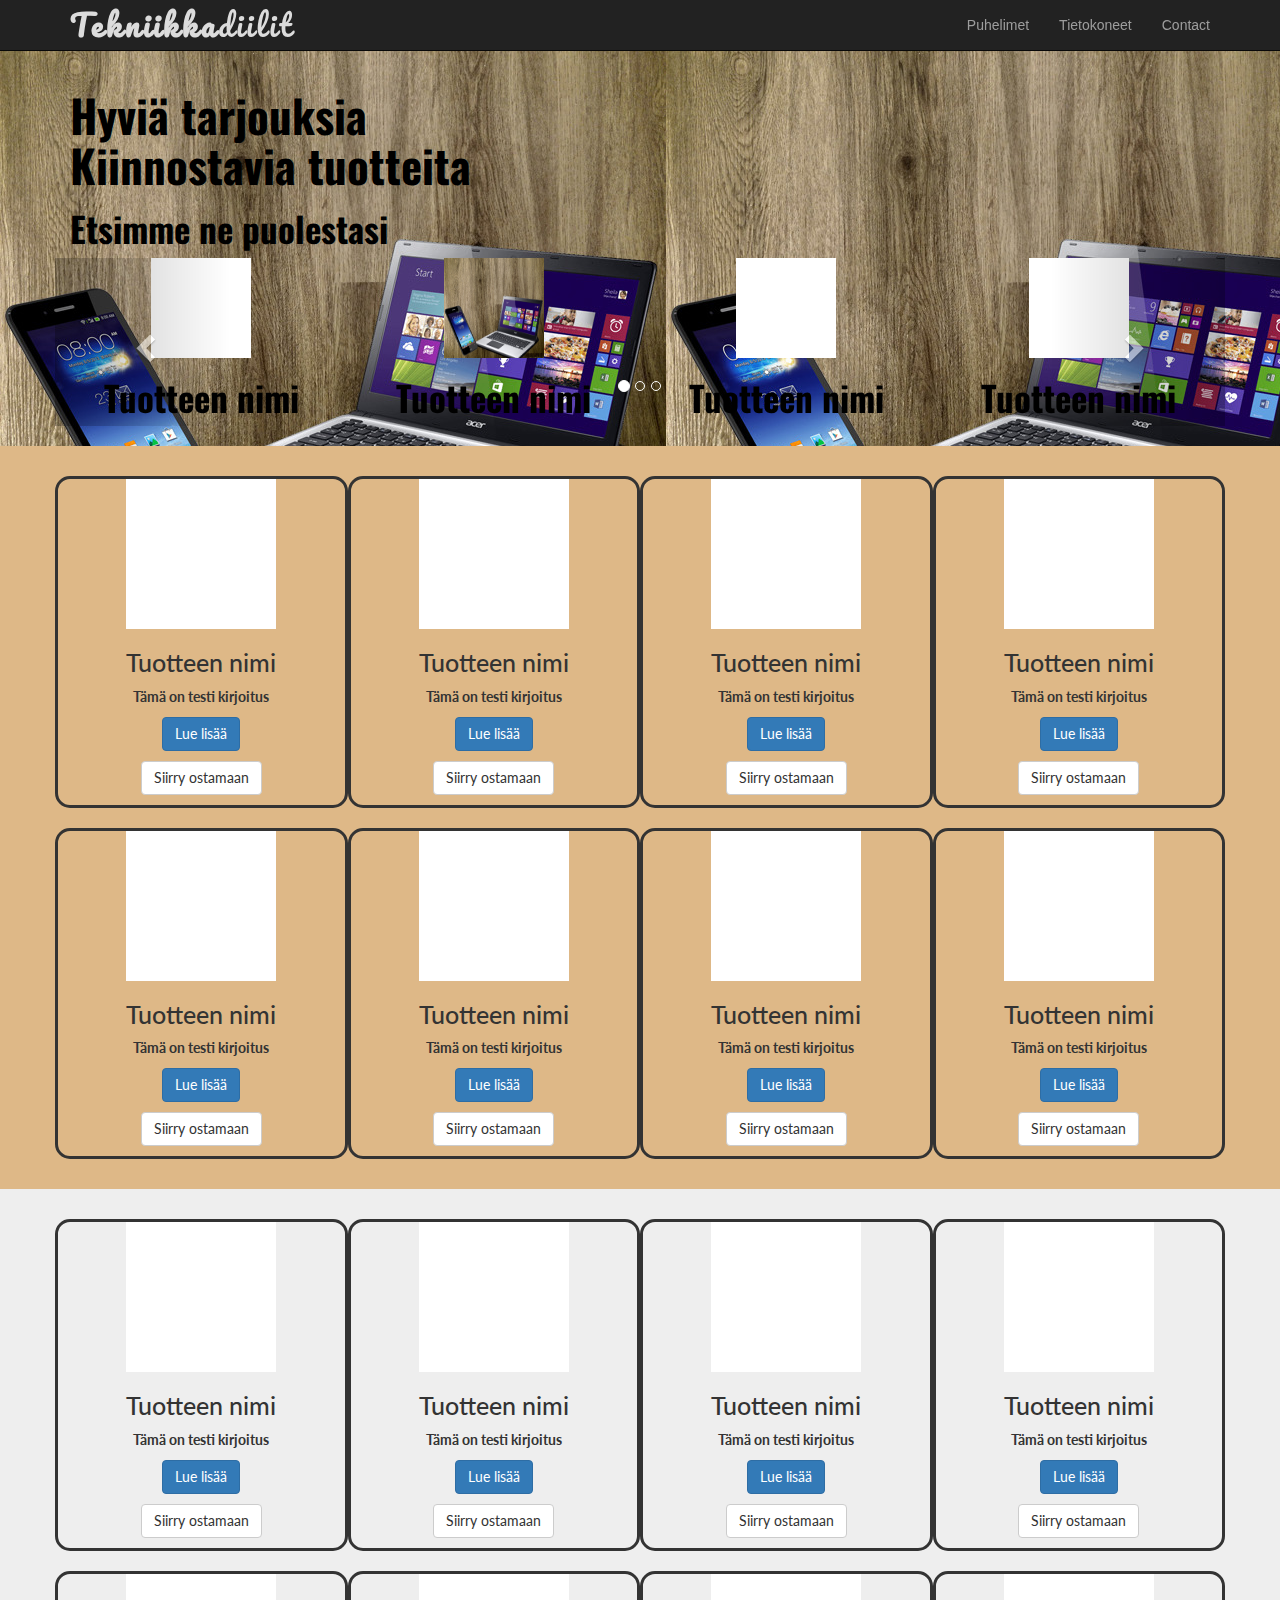
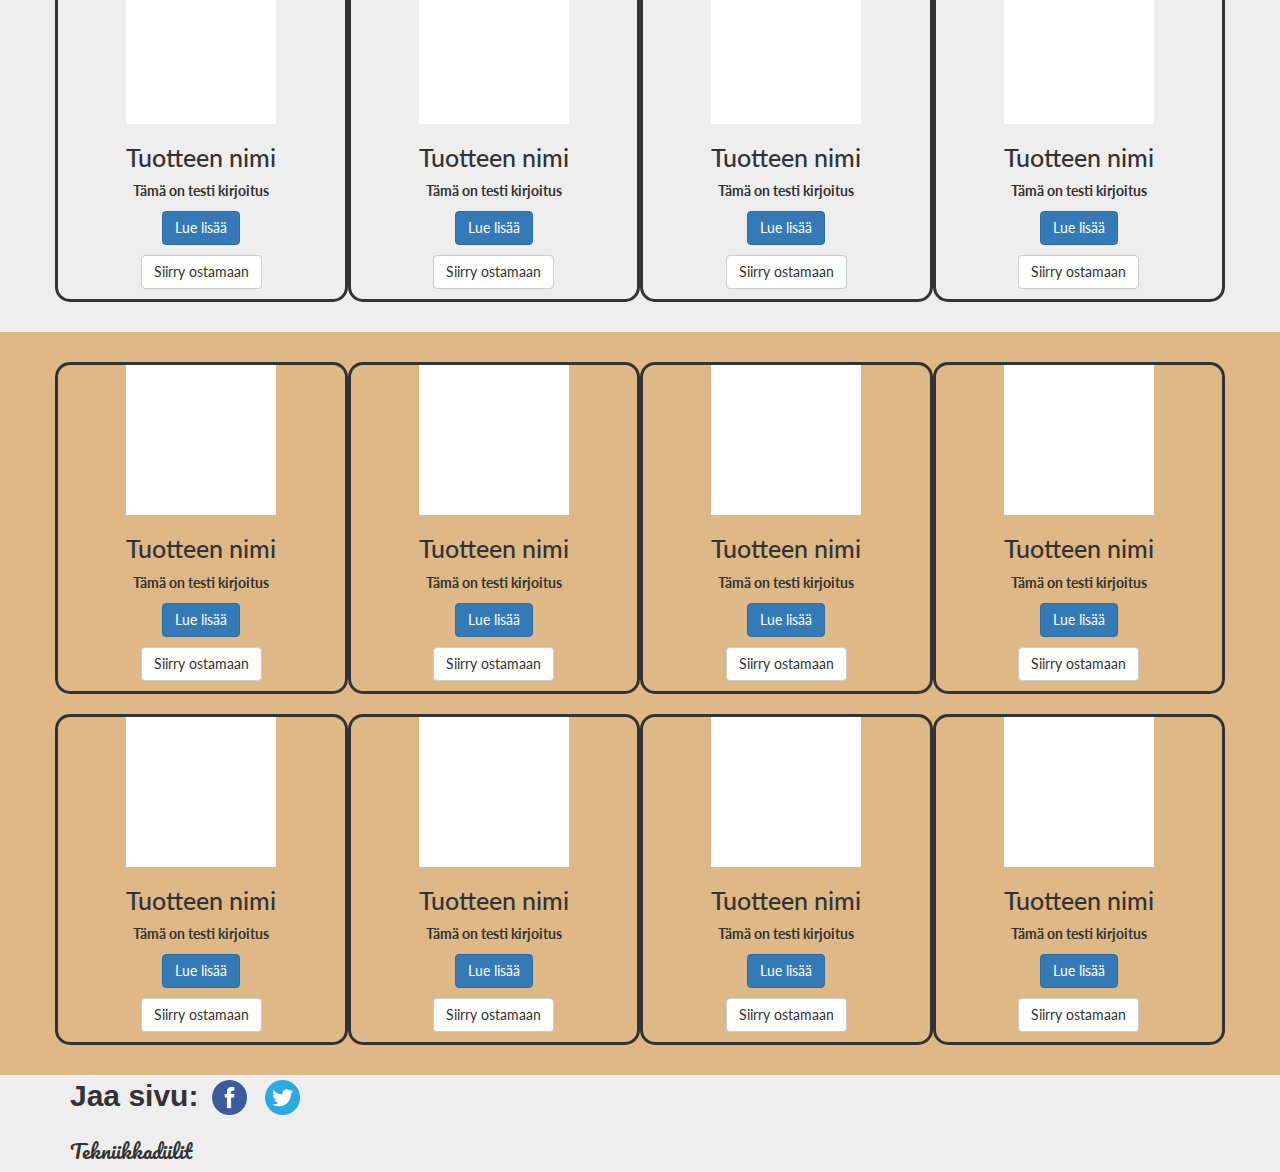
==== index.html @ 75049543 "Puhelimen näytölle sopivaksi" ====
<!DOCTYPE html>
<html lang="en">
  <head>
    <meta charset="utf-8">
    <meta http-equiv="X-UA-Compatible" content="IE=edge">
    <meta name="viewport" content="width=device-width, initial-scale=1">
    <!-- The above 3 meta tags *must* come first in the head; any other head content must come *after* these tags -->
    <meta name="description" content="Parhaimmat elektroniikkatarjoukset, kiinnostavia tuotteita.">
    <link rel="icon" href="../../favicon.ico">

    <title>Tekniikkadiilit.fi | Hyviä tarjouksia</title>

    <meta property="og:url"                content="https://yli-korhonen.github.io/" />
    <meta property="og:type"               content="website" />
    <meta property="og:title"              content="Tekniikkadiilit" />
    <meta property="og:description"        content="Kiinnostavia tekniikkatarjouksia" />
    <meta property="og:image"              content="https://yli-korhonen.github.io/images/taustakuva2.jpg" />

    <!-- Bootstrap core CSS -->
    <link href="css/bootstrap.min.css" rel="stylesheet">

    <!-- IE10 viewport hack for Surface/desktop Windows 8 bug -->
    <link href="../../assets/css/ie10-viewport-bug-workaround.css" rel="stylesheet">

    <!-- Custom styles for this template -->
    <link href="css/tech.css" rel="stylesheet">

    <!-- Overpass Mono, Pacifico, Lato ja Oswald fontti Google fontista -->
    <link href="https://fonts.googleapis.com/css?family=Overpass+Mono" rel="stylesheet"> 
    <link href="https://fonts.googleapis.com/css?family=Pacifico" rel="stylesheet">
    <link href="https://fonts.googleapis.com/css?family=Lato:100,100i,300,300i,400,400i,700,700i,900,900i" rel="stylesheet">
    <link href="https://fonts.googleapis.com/css?family=Oswald:400,700" rel="stylesheet">


    <!-- Just for debugging purposes. Don't actually copy these 2 lines! -->
    <!--[if lt IE 9]><script src="../../assets/js/ie8-responsive-file-warning.js"></script><![endif]-->
    <script src="../../assets/js/ie-emulation-modes-warning.js"></script>

    <!-- HTML5 shim and Respond.js for IE8 support of HTML5 elements and media queries -->
    <!--[if lt IE 9]>
      <script src="https://oss.maxcdn.com/html5shiv/3.7.3/html5shiv.min.js"></script>
      <script src="https://oss.maxcdn.com/respond/1.4.2/respond.min.js"></script>
    <![endif]-->
  </head>

  <body>

   <!-- Fixed navbar -->
    <nav class="navbar navbar-inverse navbar-fixed-top">
      <div class="container">
        <div class="navbar-header">
          <button type="button" class="navbar-toggle collapsed" data-toggle="collapse" data-target="#navbar" aria-expanded="false" aria-controls="navbar">
            <span class="sr-only">Toggle navigation</span>
            <span class="icon-bar"></span>
            <span class="icon-bar"></span>
            <span class="icon-bar"></span>
          </button>
          <a class="navbar-brand" href="#"><strong>Tekniikka</strong>diilit</a>
        </div>
        <div id="navbar" class="navbar-collapse collapse">
          <ul class="nav navbar-nav navbar-right">
            <li><a href="puhelimet.html">Puhelimet</a></li>
            <li><a href="">Tietokoneet</a></li>
            <li><a href="">Contact</a></li>
          </ul>
        </div><!--/.nav-collapse -->
      </div>
    </nav>

    <!-- Main jumbotron for a primary marketing message or call to action -->
    <div class="jumbotron">
      <div class="container">
        <h1>Hyviä tarjouksia<br>Kiinnostavia tuotteita<br></h1>
        <h2>Etsimme ne puolestasi</h2>
      </div>

      <div class="container carousel">
      <div id="carousel-example-generic" class="carousel slide" data-ride="carousel">
        <!-- Indicators -->
        <ol class="carousel-indicators">
          <li data-target="#carousel-example-generic" data-slide-to="0" class="active"></li>
          <li data-target="#carousel-example-generic" data-slide-to="1"></li>
          <li data-target="#carousel-example-generic" data-slide-to="2"></li>
        </ol>

        <!-- Wrapper for slides -->
        <div class="carousel-inner" role="listbox">
          <div class="item active">
            <div class="row">
              <div class="col-xs-6 col-sm-3 col-md-3">
                <a href="" target="blank"><img src="images/white.jpg"></a>
                <h2> Tuotteen nimi </h2>
              </div>
              <div class="col-xs-6 col-sm-3 col-md-3">
                <a href="" target="blank"><img src="images/taustakuva2.jpg"></a>
                <h2> Tuotteen nimi </h2>
              </div>
              <div class="col-xs-6 col-sm-3 col-md-3">
                <a href="" target="blank"><img src="images/white.jpg"></a> 
                <h2> Tuotteen nimi </h2>
              </div>
              <div class="col-xs-6 col-sm-3 col-md-3">
                <a href="" target="blank"><img src="images/white.jpg"></a>
                <h2> Tuotteen nimi </h2>
              </div>    
            </div>
          </div>
          <div class="item">
            <div class="row">
              <div class="col-xs-6 col-sm-3 col-md-3">
                <a href="" target="blank"><img src="images/white.jpg"></a>
                <h2> Tuotteen nimi </h2>
              </div>
              <div class="col-xs-6 col-sm-3 col-md-3">
                <a href="" target="blank"><img src="images/white.jpg"></a>
                <h2> Tuotteen nimi </h2>
              </div>
              <div class="col-xs-6 col-sm-3 col-md-3">
                <a href="" target="blank"><img src="images/taustakuva2.jpg"></a> 
                <h2> Tuotteen nimi </h2>
              </div>
              <div class="col-xs-6 col-sm-3 col-md-3">
                <a href="" target="blank"><img src="images/white.jpg"></a>
                <h2> Tuotteen nimi </h2>
              </div>    
            </div>
          </div>
        </div>
      </div>

        <!-- Controls -->
        <a class="left carousel-control" href="#carousel-example-generic" role="button" data-slide="prev">
          <span class="glyphicon glyphicon-chevron-left" aria-hidden="true"></span>
          <span class="sr-only">Edellinen</span>
        </a>
        <a class="right carousel-control" href="#carousel-example-generic" role="button" data-slide="next">
          <span class="glyphicon glyphicon-chevron-right" aria-hidden="true"></span>
          <span class="sr-only">Seuraava</span>
        </a>
    </div>
  </div>

    <div id="ensimmäinen">
      <div class="container ensimmäinen">
        <div class="row">
          <div class="col-xs-6 col-sm-3 col-md-3">
            <img src="images/white.jpg" alt="tuotekuva">
              <h1>Tuotteen nimi</h1>
              <p>Tämä on testi kirjoitus</p>
              <p><a class="btn btn-primary" role="button" data-toggle="modal" data-target="#modal-1">Lue lisää</a></p>
              <!-- Modal -->
              <div class="modal fade bs-modal-sm" id="modal-1" tabindex="-1" role="dialog" aria-labelledby="myModalLabel">
                <div class="modal-dialog modal-sm" role="document">
                  <div class="modal-content">
                    <div class="modal-header">
                      <button type="button" class="close" data-dismiss="modal" aria-label="Close"><span aria-hidden="true">&times;</span></button>
                      <h4 class="modal-title">Tiedot</h4>
                    </div>
                    <div class="modal-body">
                      Tämä on testikirjoitus, jossa voisi esiintyä tarkempia tuotetietoja ja arvostelu tuotteesta.
                    </div>
                    <div class="modal-footer"></div>
                  </div>
                </div>
              </div>
              <p><a href="https://www.google.fi" target="blank" class="btn btn-default" role="button">Siirry ostamaan</a></p>
          </div>
          <div class="col-xs-6 col-sm-3 col-md-3">
            <img src="images/white.jpg" alt="testikuva">
              <h1>Tuotteen nimi</h1>
              <p>Tämä on testi kirjoitus</p>
              <p><a class="btn btn-primary" role="button" data-toggle="modal" data-target="#modal-2">Lue lisää</a></p>
              <!-- Modal -->
              <div class="modal fade bs-modal-sm" id="modal-2" tabindex="-1" role="dialog" aria-labelledby="myModalLabel">
                <div class="modal-dialog modal-sm" role="document">
                  <div class="modal-content">
                    <div class="modal-header">
                      <button type="button" class="close" data-dismiss="modal" aria-label="Close"><span aria-hidden="true">&times;</span></button>
                      <h4 class="modal-title">Tiedot</h4>
                    </div>
                    <div class="modal-body">
                      Tämä on testikirjoitus, jossa voisi esiintyä tarkempia tuotetietoja ja arvostelu tuotteesta. Onko tässä nyt eri teksti?
                    </div>
                    <div class="modal-footer"></div>
                  </div>
                </div>
              </div>
              <p><a href="#" class="btn btn-default" role="button">Siirry ostamaan</a></p>
          </div>
          <div class="col-xs-6 col-sm-3 col-md-3">
            <img src="images/white.jpg" alt="testikuva">
              <h1>Tuotteen nimi</h1>
              <p>Tämä on testi kirjoitus</p>
              <p><a class="btn btn-primary" role="button" data-toggle="modal" data-target="#modal-3">Lue lisää</a></p>
              <!-- Modal -->
              <div class="modal fade bs-modal-sm" id="modal-3" tabindex="-1" role="dialog" aria-labelledby="myModalLabel">
                <div class="modal-dialog modal-sm" role="document">
                  <div class="modal-content">
                    <div class="modal-header">
                      <button type="button" class="close" data-dismiss="modal" aria-label="Close"><span aria-hidden="true">&times;</span></button>
                      <h4 class="modal-title">Tiedot</h4>
                    </div>
                    <div class="modal-body">
                      Tämä on testikirjoitus, jossa voisi esiintyä tarkempia tuotetietoja ja arvostelu tuotteesta
                    </div>
                    <div class="modal-footer"></div>
                  </div>
                </div>
              </div>
              <p><a href="#" class="btn btn-default" role="button">Siirry ostamaan</a></p>
          </div>
          <div class="col-xs-6 col-sm-3 col-md-3">
            <img src="images/white.jpg" alt="testikuva">
              <h1>Tuotteen nimi</h1>
              <p>Tämä on testi kirjoitus</p>
              <p><a class="btn btn-primary" role="button" data-toggle="modal" data-target="#modal-4">Lue lisää</a></p>
              <!-- Modal -->
              <div class="modal fade bs-modal-sm" id="modal-4" tabindex="-1" role="dialog" aria-labelledby="myModalLabel">
                <div class="modal-dialog modal-sm" role="document">
                  <div class="modal-content">
                    <div class="modal-header">
                      <button type="button" class="close" data-dismiss="modal" aria-label="Close"><span aria-hidden="true">&times;</span></button>
                      <h4 class="modal-title">Tiedot</h4>
                    </div>
                    <div class="modal-body">
                      Ensimmäisen rivin viimeinen modal.
                    </div>
                    <div class="modal-footer"></div>
                  </div>
                </div>
              </div>
              <p><a href="#" class="btn btn-default" role="button">Siirry ostamaan</a></p>
          </div>
        </div>

        <br>

        <div class="row">
          <div class="col-xs-6 col-sm-3 col-md-3">
            <img src="images/white.jpg" alt="testikuva">
              <h1>Tuotteen nimi</h1>
              <p>Tämä on testi kirjoitus</p>
              <p><a class="btn btn-primary" role="button" data-toggle="modal" data-target="#modal-5">Lue lisää</a></p>
              <!-- Modal -->
              <div class="modal fade bs-modal-sm" id="modal-5" tabindex="-1" role="dialog" aria-labelledby="myModalLabel">
                <div class="modal-dialog modal-sm" role="document">
                  <div class="modal-content">
                    <div class="modal-header">
                      <button type="button" class="close" data-dismiss="modal" aria-label="Close"><span aria-hidden="true">&times;</span></button>
                      <h4 class="modal-title">Tiedot</h4>
                    </div>
                    <div class="modal-body">
                      Tämä on testikirjoitus, jossa voisi esiintyä tarkempia tuotetietoja ja arvostelu tuotteesta
                    </div>
                    <div class="modal-footer"></div>
                  </div>
                </div>
              </div>
              <p><a href="#" class="btn btn-default" role="button">Siirry ostamaan</a></p>
          </div>
          <div class="col-xs-6 col-sm-3 col-md-3">
            <img src="images/white.jpg" alt="testikuva">
              <h1>Tuotteen nimi</h1>
              <p>Tämä on testi kirjoitus</p>
              <p><a class="btn btn-primary" role="button" data-toggle="modal" data-target="#modal-6">Lue lisää</a></p>
              <!-- Modal -->
              <div class="modal fade bs-modal-sm" id="modal-6" tabindex="-1" role="dialog" aria-labelledby="myModalLabel">
                <div class="modal-dialog modal-sm" role="document">
                  <div class="modal-content">
                    <div class="modal-header">
                      <button type="button" class="close" data-dismiss="modal" aria-label="Close"><span aria-hidden="true">&times;</span></button>
                      <h4 class="modal-title">Tiedot</h4>
                    </div>
                    <div class="modal-body">
                      Tämä on testikirjoitus, jossa voisi esiintyä tarkempia tuotetietoja ja arvostelu tuotteesta
                    </div>
                    <div class="modal-footer"></div>
                  </div>
                </div>
              </div>
              <p><a href="#" class="btn btn-default" role="button">Siirry ostamaan</a></p>
          </div>
          <div class="col-xs-6 col-sm-3 col-md-3">
            <img src="images/white.jpg" alt="testikuva">
              <h1>Tuotteen nimi</h1>
              <p>Tämä on testi kirjoitus</p>
              <p><a class="btn btn-primary" role="button" data-toggle="modal" data-target="#modal-7">Lue lisää</a></p>
              <!-- Modal -->
              <div class="modal fade bs-modal-sm" id="modal-7" tabindex="-1" role="dialog" aria-labelledby="myModalLabel">
                <div class="modal-dialog modal-sm" role="document">
                  <div class="modal-content">
                    <div class="modal-header">
                      <button type="button" class="close" data-dismiss="modal" aria-label="Close"><span aria-hidden="true">&times;</span></button>
                      <h4 class="modal-title">Tiedot</h4>
                    </div>
                    <div class="modal-body">
                      Tämä on testikirjoitus, jossa voisi esiintyä tarkempia tuotetietoja ja arvostelu tuotteesta
                    </div>
                    <div class="modal-footer"></div>
                  </div>
                </div>
              </div>
              <p><a href="#" class="btn btn-default" role="button">Siirry ostamaan</a></p>
          </div>
          <div class="col-xs-6 col-sm-3 col-md-3">
            <img src="images/white.jpg" alt="testikuva">
              <h1>Tuotteen nimi</h1>
              <p>Tämä on testi kirjoitus</p>
              <p><a class="btn btn-primary" role="button" data-toggle="modal" data-target="#modal-8">Lue lisää</a></p>
              <!-- Modal -->
              <div class="modal fade bs-modal-sm" id="modal-8" tabindex="-1" role="dialog" aria-labelledby="myModalLabel">
                <div class="modal-dialog modal-sm" role="document">
                  <div class="modal-content">
                    <div class="modal-header">
                      <button type="button" class="close" data-dismiss="modal" aria-label="Close"><span aria-hidden="true">&times;</span></button>
                      <h4 class="modal-title">Tiedot</h4>
                    </div>
                    <div class="modal-body">
                      Toisen rivin viimeinen modal.
                    </div>
                    <div class="modal-footer"></div>
                  </div>
                </div>
              </div>
              <p><a href="#" class="btn btn-default" role="button">Siirry ostamaan</a></p>
          </div>
        </div>
      </div>
    </div>

    <div id="toinen">
      <div class="container toinen">
        <div class="row">
          <div class="col-xs-6 col-sm-3 col-md-3">
            <img src="images/white.jpg" alt="testikuva">
              <h1>Tuotteen nimi</h1>
              <p>Tämä on testi kirjoitus</p>
              <p><a class="btn btn-primary" role="button" data-toggle="modal" data-target="#modal-9">Lue lisää</a></p>
              <!-- Modal -->
              <div class="modal fade bs-modal-sm" id="modal-9" tabindex="-1" role="dialog" aria-labelledby="myModalLabel">
                <div class="modal-dialog modal-sm" role="document">
                  <div class="modal-content">
                    <div class="modal-header">
                      <button type="button" class="close" data-dismiss="modal" aria-label="Close"><span aria-hidden="true">&times;</span></button>
                      <h4 class="modal-title">Tiedot</h4>
                    </div>
                    <div class="modal-body">
                      Toisen rivin viimeinen modal.
                    </div>
                    <div class="modal-footer"></div>
                  </div>
                </div>
              </div>
              <p><a href="#" class="btn btn-default" role="button">Siirry ostamaan</a></p>
          </div>
          <div class="col-xs-6 col-sm-3 col-md-3">
            <img src="images/white.jpg" alt="testikuva">
              <h1>Tuotteen nimi</h1>
              <p>Tämä on testi kirjoitus</p>
              <p><a class="btn btn-primary" role="button" data-toggle="modal" data-target="#modal-10">Lue lisää</a></p>
              <!-- Modal -->
              <div class="modal fade bs-modal-sm" id="modal-10" tabindex="-1" role="dialog" aria-labelledby="myModalLabel">
                <div class="modal-dialog modal-sm" role="document">
                  <div class="modal-content">
                    <div class="modal-header">
                      <button type="button" class="close" data-dismiss="modal" aria-label="Close"><span aria-hidden="true">&times;</span></button>
                      <h4 class="modal-title">Tiedot</h4>
                    </div>
                    <div class="modal-body">
                      Toisen rivin viimeinen modal.
                    </div>
                    <div class="modal-footer"></div>
                  </div>
                </div>
              </div>
              <p><a href="#" class="btn btn-default" role="button">Siirry ostamaan</a></p>
          </div>
          <div class="col-xs-6 col-sm-3 col-md-3">
            <img src="images/white.jpg" alt="testikuva">
              <h1>Tuotteen nimi</h1>
              <p>Tämä on testi kirjoitus</p>
              <p><a class="btn btn-primary" role="button" data-toggle="modal" data-target="#modal-11">Lue lisää</a></p>
              <!-- Modal -->
              <div class="modal fade bs-modal-sm" id="modal-11" tabindex="-1" role="dialog" aria-labelledby="myModalLabel">
                <div class="modal-dialog modal-sm" role="document">
                  <div class="modal-content">
                    <div class="modal-header">
                      <button type="button" class="close" data-dismiss="modal" aria-label="Close"><span aria-hidden="true">&times;</span></button>
                      <h4 class="modal-title">Tiedot</h4>
                    </div>
                    <div class="modal-body">
                      Toisen rivin viimeinen modal.
                    </div>
                    <div class="modal-footer"></div>
                  </div>
                </div>
              </div>
              <p><a href="#" class="btn btn-default" role="button">Siirry ostamaan</a></p>
          </div>
          <div class="col-xs-6 col-sm-3 col-md-3">
            <img src="images/white.jpg" alt="testikuva">
              <h1>Tuotteen nimi</h1>
              <p>Tämä on testi kirjoitus</p>
              <p><a class="btn btn-primary" role="button" data-toggle="modal" data-target="#modal-12">Lue lisää</a></p>
              <!-- Modal -->
              <div class="modal fade bs-modal-sm" id="modal-12" tabindex="-1" role="dialog" aria-labelledby="myModalLabel">
                <div class="modal-dialog modal-sm" role="document">
                  <div class="modal-content">
                    <div class="modal-header">
                      <button type="button" class="close" data-dismiss="modal" aria-label="Close"><span aria-hidden="true">&times;</span></button>
                      <h4 class="modal-title">Tiedot</h4>
                    </div>
                    <div class="modal-body">
                      Toisen rivin viimeinen modal.
                    </div>
                    <div class="modal-footer"></div>
                  </div>
                </div>
              </div>
              <p><a href="#" class="btn btn-default" role="button">Siirry ostamaan</a></p>
          </div>
        </div>

        <br>

        <div class="row">
          <div class="col-xs-6 col-sm-3 col-md-3">
            <img src="images/white.jpg" alt="testikuva">
              <h1>Tuotteen nimi</h1>
              <p>Tämä on testi kirjoitus</p>
              <p><a class="btn btn-primary" role="button" data-toggle="modal" data-target="#modal-13">Lue lisää</a></p>
              <!-- Modal -->
              <div class="modal fade bs-modal-sm" id="modal-13" tabindex="-1" role="dialog" aria-labelledby="myModalLabel">
                <div class="modal-dialog modal-sm" role="document">
                  <div class="modal-content">
                    <div class="modal-header">
                      <button type="button" class="close" data-dismiss="modal" aria-label="Close"><span aria-hidden="true">&times;</span></button>
                      <h4 class="modal-title">Tiedot</h4>
                    </div>
                    <div class="modal-body">
                      Toisen rivin viimeinen modal.
                    </div>
                    <div class="modal-footer"></div>
                  </div>
                </div>
              </div>
              <p><a href="#" class="btn btn-default" role="button">Siirry ostamaan</a></p>
          </div>
          <div class="col-xs-6 col-sm-3 col-md-3">
            <img src="images/white.jpg" alt="testikuva">
              <h1>Tuotteen nimi</h1>
              <p>Tämä on testi kirjoitus</p>
              <p><a class="btn btn-primary" role="button" data-toggle="modal" data-target="#modal-14">Lue lisää</a></p>
              <!-- Modal -->
              <div class="modal fade bs-modal-sm" id="modal-14" tabindex="-1" role="dialog" aria-labelledby="myModalLabel">
                <div class="modal-dialog modal-sm" role="document">
                  <div class="modal-content">
                    <div class="modal-header">
                      <button type="button" class="close" data-dismiss="modal" aria-label="Close"><span aria-hidden="true">&times;</span></button>
                      <h4 class="modal-title">Tiedot</h4>
                    </div>
                    <div class="modal-body">
                      Toisen rivin viimeinen modal.
                    </div>
                    <div class="modal-footer"></div>
                  </div>
                </div>
              </div>
              <p><a href="#" class="btn btn-default" role="button">Siirry ostamaan</a></p>
          </div>
          <div class="col-xs-6 col-sm-3 col-md-3">
            <img src="images/white.jpg" alt="testikuva">
              <h1>Tuotteen nimi</h1>
              <p>Tämä on testi kirjoitus</p>
              <p><a class="btn btn-primary" role="button" data-toggle="modal" data-target="#modal-15">Lue lisää</a></p>
              <!-- Modal -->
              <div class="modal fade bs-modal-sm" id="modal-15" tabindex="-1" role="dialog" aria-labelledby="myModalLabel">
                <div class="modal-dialog modal-sm" role="document">
                  <div class="modal-content">
                    <div class="modal-header">
                      <button type="button" class="close" data-dismiss="modal" aria-label="Close"><span aria-hidden="true">&times;</span></button>
                      <h4 class="modal-title">Tiedot</h4>
                    </div>
                    <div class="modal-body">
                      Toisen rivin viimeinen modal.
                    </div>
                    <div class="modal-footer"></div>
                  </div>
                </div>
              </div>
              <p><a href="#" class="btn btn-default" role="button">Siirry ostamaan</a></p>
          </div>
          <div class="col-xs-6 col-sm-3 col-md-3">
            <img src="images/white.jpg" alt="testikuva">
              <h1>Tuotteen nimi</h1>
              <p>Tämä on testi kirjoitus</p>
              <p><a class="btn btn-primary" role="button" data-toggle="modal" data-target="#modal-16">Lue lisää</a></p>
              <!-- Modal -->
              <div class="modal fade bs-modal-sm" id="modal-16" tabindex="-1" role="dialog" aria-labelledby="myModalLabel">
                <div class="modal-dialog modal-sm" role="document">
                  <div class="modal-content">
                    <div class="modal-header">
                      <button type="button" class="close" data-dismiss="modal" aria-label="Close"><span aria-hidden="true">&times;</span></button>
                      <h4 class="modal-title">Tiedot</h4>
                    </div>
                    <div class="modal-body">
                      Toisen rivin viimeinen modal.
                    </div>
                    <div class="modal-footer"></div>
                  </div>
                </div>
              </div>
              <p><a href="#" class="btn btn-default" role="button">Siirry ostamaan</a></p>
          </div>
        </div>
      </div>
    </div>

    <div id="kolmas">
      <div class="container kolmas">
        <div class="row">
          <div class="col-xs-6 col-sm-3 col-md-3">
            <img src="images/white.jpg" alt="testikuva">
              <h1>Tuotteen nimi</h1>
              <p>Tämä on testi kirjoitus</p>
              <p><a class="btn btn-primary" role="button" data-toggle="modal" data-target="#modal-17">Lue lisää</a></p>
              <!-- Modal -->
              <div class="modal fade bs-modal-sm" id="modal-17" tabindex="-1" role="dialog" aria-labelledby="myModalLabel">
                <div class="modal-dialog modal-sm" role="document">
                  <div class="modal-content">
                    <div class="modal-header">
                      <button type="button" class="close" data-dismiss="modal" aria-label="Close"><span aria-hidden="true">&times;</span></button>
                      <h4 class="modal-title">Tiedot</h4>
                    </div>
                    <div class="modal-body">
                      Toisen rivin viimeinen modal.
                    </div>
                    <div class="modal-footer"></div>
                  </div>
                </div>
              </div>
              <p><a href="#" class="btn btn-default" role="button">Siirry ostamaan</a></p>
          </div>
          <div class="col-xs-6 col-sm-3 col-md-3">
            <img src="images/white.jpg" alt="testikuva">
              <h1>Tuotteen nimi</h1>
              <p>Tämä on testi kirjoitus</p>
              <p><a class="btn btn-primary" role="button" data-toggle="modal" data-target="#modal-18">Lue lisää</a></p>
              <!-- Modal -->
              <div class="modal fade bs-modal-sm" id="modal-18" tabindex="-1" role="dialog" aria-labelledby="myModalLabel">
                <div class="modal-dialog modal-sm" role="document">
                  <div class="modal-content">
                    <div class="modal-header">
                      <button type="button" class="close" data-dismiss="modal" aria-label="Close"><span aria-hidden="true">&times;</span></button>
                      <h4 class="modal-title">Tiedot</h4>
                    </div>
                    <div class="modal-body">
                      Toisen rivin viimeinen modal.
                    </div>
                    <div class="modal-footer"></div>
                  </div>
                </div>
              </div>
              <p><a href="#" class="btn btn-default" role="button">Siirry ostamaan</a></p>
          </div>
          <div class="col-xs-6 col-sm-3 col-md-3">
            <img src="images/white.jpg" alt="testikuva">
              <h1>Tuotteen nimi</h1>
              <p>Tämä on testi kirjoitus</p>
              <p><a class="btn btn-primary" role="button" data-toggle="modal" data-target="#modal-19">Lue lisää</a></p>
              <!-- Modal -->
              <div class="modal fade bs-modal-sm" id="modal-19" tabindex="-1" role="dialog" aria-labelledby="myModalLabel">
                <div class="modal-dialog modal-sm" role="document">
                  <div class="modal-content">
                    <div class="modal-header">
                      <button type="button" class="close" data-dismiss="modal" aria-label="Close"><span aria-hidden="true">&times;</span></button>
                      <h4 class="modal-title">Tiedot</h4>
                    </div>
                    <div class="modal-body">
                      Toisen rivin viimeinen modal.
                    </div>
                    <div class="modal-footer"></div>
                  </div>
                </div>
              </div>
              <p><a href="#" class="btn btn-default" role="button">Siirry ostamaan</a></p>
          </div>
          <div class="col-xs-6 col-sm-3 col-md-3">
            <img src="images/white.jpg" alt="testikuva">
              <h1>Tuotteen nimi</h1>
              <p>Tämä on testi kirjoitus</p>
              <p><a class="btn btn-primary" role="button" data-toggle="modal" data-target="#modal-20">Lue lisää</a></p>
              <!-- Modal -->
              <div class="modal fade bs-modal-sm" id="modal-20" tabindex="-1" role="dialog" aria-labelledby="myModalLabel">
                <div class="modal-dialog modal-sm" role="document">
                  <div class="modal-content">
                    <div class="modal-header">
                      <button type="button" class="close" data-dismiss="modal" aria-label="Close"><span aria-hidden="true">&times;</span></button>
                      <h4 class="modal-title">Tiedot</h4>
                    </div>
                    <div class="modal-body">
                      Toisen rivin viimeinen modal.
                    </div>
                    <div class="modal-footer"></div>
                  </div>
                </div>
              </div>
              <p><a href="#" class="btn btn-default" role="button">Siirry ostamaan</a></p>
          </div>
        </div>

        <br>

        <div class="row">
          <div class="col-xs-6 col-sm-3 col-md-3">
            <img src="images/white.jpg" alt="testikuva">
              <h1>Tuotteen nimi</h1>
              <p>Tämä on testi kirjoitus</p>
              <p><a class="btn btn-primary" role="button" data-toggle="modal" data-target="#modal-21">Lue lisää</a></p>
              <!-- Modal -->
              <div class="modal fade bs-modal-sm" id="modal-21" tabindex="-1" role="dialog" aria-labelledby="myModalLabel">
                <div class="modal-dialog modal-sm" role="document">
                  <div class="modal-content">
                    <div class="modal-header">
                      <button type="button" class="close" data-dismiss="modal" aria-label="Close"><span aria-hidden="true">&times;</span></button>
                      <h4 class="modal-title">Tiedot</h4>
                    </div>
                    <div class="modal-body">
                      Toisen rivin viimeinen modal.
                    </div>
                    <div class="modal-footer"></div>
                  </div>
                </div>
              </div>
              <p><a href="#" class="btn btn-default" role="button">Siirry ostamaan</a></p>
          </div>
          <div class="col-xs-6 col-sm-3 col-md-3">
            <img src="images/white.jpg" alt="testikuva">
              <h1>Tuotteen nimi</h1>
              <p>Tämä on testi kirjoitus</p>
              <p><a class="btn btn-primary" role="button" data-toggle="modal" data-target="#modal-22">Lue lisää</a></p>
              <!-- Modal -->
              <div class="modal fade bs-modal-sm" id="modal-22" tabindex="-1" role="dialog" aria-labelledby="myModalLabel">
                <div class="modal-dialog modal-sm" role="document">
                  <div class="modal-content">
                    <div class="modal-header">
                      <button type="button" class="close" data-dismiss="modal" aria-label="Close"><span aria-hidden="true">&times;</span></button>
                      <h4 class="modal-title">Tiedot</h4>
                    </div>
                    <div class="modal-body">
                      Toisen rivin viimeinen modal.
                    </div>
                    <div class="modal-footer"></div>
                  </div>
                </div>
              </div>
              <p><a href="#" class="btn btn-default" role="button">Siirry ostamaan</a></p>
          </div>
          <div class="col-xs-6 col-sm-3 col-md-3">
            <img src="images/white.jpg" alt="testikuva">
              <h1>Tuotteen nimi</h1>
              <p>Tämä on testi kirjoitus</p>
              <p><a class="btn btn-primary" role="button" data-toggle="modal" data-target="#modal-23">Lue lisää</a></p>
              <!-- Modal -->
              <div class="modal fade bs-modal-sm" id="modal-23" tabindex="-1" role="dialog" aria-labelledby="myModalLabel">
                <div class="modal-dialog modal-sm" role="document">
                  <div class="modal-content">
                    <div class="modal-header">
                      <button type="button" class="close" data-dismiss="modal" aria-label="Close"><span aria-hidden="true">&times;</span></button>
                      <h4 class="modal-title">Tiedot</h4>
                    </div>
                    <div class="modal-body">
                      Toisen rivin viimeinen modal.
                    </div>
                    <div class="modal-footer"></div>
                  </div>
                </div>
              </div>
              <p><a href="#" class="btn btn-default" role="button">Siirry ostamaan</a></p>
          </div>
          <div class="col-xs-6 col-sm-3 col-md-3">
            <img src="images/white.jpg" alt="testikuva">
              <h1>Tuotteen nimi</h1>
              <p>Tämä on testi kirjoitus</p>
              <p><a class="btn btn-primary" role="button" data-toggle="modal" data-target="#modal-24">Lue lisää</a></p>
              <!-- Modal -->
              <div class="modal fade bs-modal-sm" id="modal-24" tabindex="-1" role="dialog" aria-labelledby="myModalLabel">
                <div class="modal-dialog modal-sm" role="document">
                  <div class="modal-content">
                    <div class="modal-header">
                      <button type="button" class="close" data-dismiss="modal" aria-label="Close"><span aria-hidden="true">&times;</span></button>
                      <h4 class="modal-title">Tiedot</h4>
                    </div>
                    <div class="modal-body">
                      Viimeisen virin viimeinen modal.
                    </div>
                    <div class="modal-footer"></div>
                  </div>
                </div>
              </div>
              <p><a href="#" class="btn btn-default" role="button">Siirry ostamaan</a></p>
          </div>
        </div>
      </div>
    </div>

    <div id="footer">
      <div class="container footer">
        <footer>
          <!-- I got these buttons from simplesharebuttons.com -->
          <div id="share-buttons">
            <p> Jaa sivu:
              <!-- Facebook -->
              <a href="http://www.facebook.com/sharer.php?u=https://www.tekniikkadiilit.fi/" target="blank">
                  <img src="images/facebook.png" alt="Facebook"/></a>
              <!-- Twitter -->
              <a href="https://twitter.com/share?url=https://www.tekniikkadiilit.fi/&amp;text=Tekniikkadiilit&amp;hashtags=tarjoukset" target="blank">
                  <img src="images/twitter.png" alt="Twitter"/></a>
            </p>
          </div>
          <h1>Tekniikkadiilit</h1>
        </footer>
      </div> <!-- /container -->
    </div>


    <!-- Bootstrap core JavaScript
    ================================================== -->
    <!-- Placed at the end of the document so the pages load faster -->
    <script src="https://ajax.googleapis.com/ajax/libs/jquery/1.12.4/jquery.min.js"></script>
    <script>window.jQuery || document.write('<script src="../../assets/js/vendor/jquery.min.js"><\/script>')</script>
    <script src="js/bootstrap.min.js"></script>
    <!-- IE10 viewport hack for Surface/desktop Windows 8 bug -->
    <script src="../../assets/js/ie10-viewport-bug-workaround.js"></script>
  </body>
</html>
---- css/tech.css ----
/* Move down content because we have a fixed navbar that is 50px tall */
body {
  padding-top: 50px;
}

#ensimmäinen {
	font-family: 'Lato', sans-serif;
	font-weight: 700;
	text-align: center;
	background-color: burlywood;
	padding: 30px;
}

#toinen {
	font-family: 'Lato', sans-serif;
	font-weight: 700;
	text-align: center;
	background-color: #eee;
	padding: 30px;
}

#kolmas {
	font-family: 'Lato', sans-serif;
	font-weight: 700;
	text-align: center;
	background-color: burlywood;
	padding: 30px;
}

.navbar-header {
	letter-spacing: 3px;
}

.navbar-inverse .navbar-brand {
    color: gainsboro;
    font-size: 30px;
    font-weight: 400;
    font-family: 'Pacifico', cursive;
}

.jumbotron {
    font-family: 'Oswald', sans-serif;
    font-weight: 700;
	margin-bottom: 0px;
	padding: 20px;
	background-image: url(../images/taustakuva2.jpg);
}

.jumbotron h1 {
	font-size: 45px;
	font-weight: 700;
	color: black;
}

.jumbotron h2 {
	color: black;
	font-size: 35px;
	font-weight: 700;
}

.carousel {
	text-align: center;
}

.carousel img {
	height: 100px;
	width: 100px;
}

.modal-dialog {
	position: absolute;
	left: 50%;
	margin-left: -160px;
	top: 50%;
	margin-top: -50px;
}

.ensimmäinen .row .col-md-3 {
	border: 3px solid;
	border-radius: 15px;
}

.ensimmäinen h1 {
	font-size: 25px;
}


.ensimmäinen img {
	height: 150px;
	width: 150px;
}

.toinen .row .col-md-3 {
	border: 3px solid;
	border-radius: 15px;
}

.toinen h1 {
	font-size: 25px;
}

.toinen img {
	height: 150px;
	width: 150px;
}

.kolmas .row .col-md-3 {
	border: 3px solid;
	border-radius: 15px;
}

.kolmas h1 {
	font-size: 25px;
}

.kolmas img {
	height: 150px;
	width: 150px;
}

#footer {
	background-color: #eee;
}

.footer h1 {
	font-family: 'Pacifico', cursive;
	font-size: 20px;
}

.footer p {
	font-size: 30px;
	font-weight: 700;
}

/* Etusivu */

#share-buttons img {
	width: 45px;
	padding: 5px;
	border: 0;
	box-shadow: 0;
	display: inline;
	vertical-align: top;
}

/* Small devices (tablets, 768px and up) */

@media (max-width: 768px) {

	.jumbotron h1 {
		font-size: 35px;
	}

	.jumbotron h2 {
		font-size: 30px;
	}

	.ensimmäinen img {
		height: 100px;
		width: 100px;
	}

	.carousel img {
		height: 80px;
		width: 80px;
	}
}
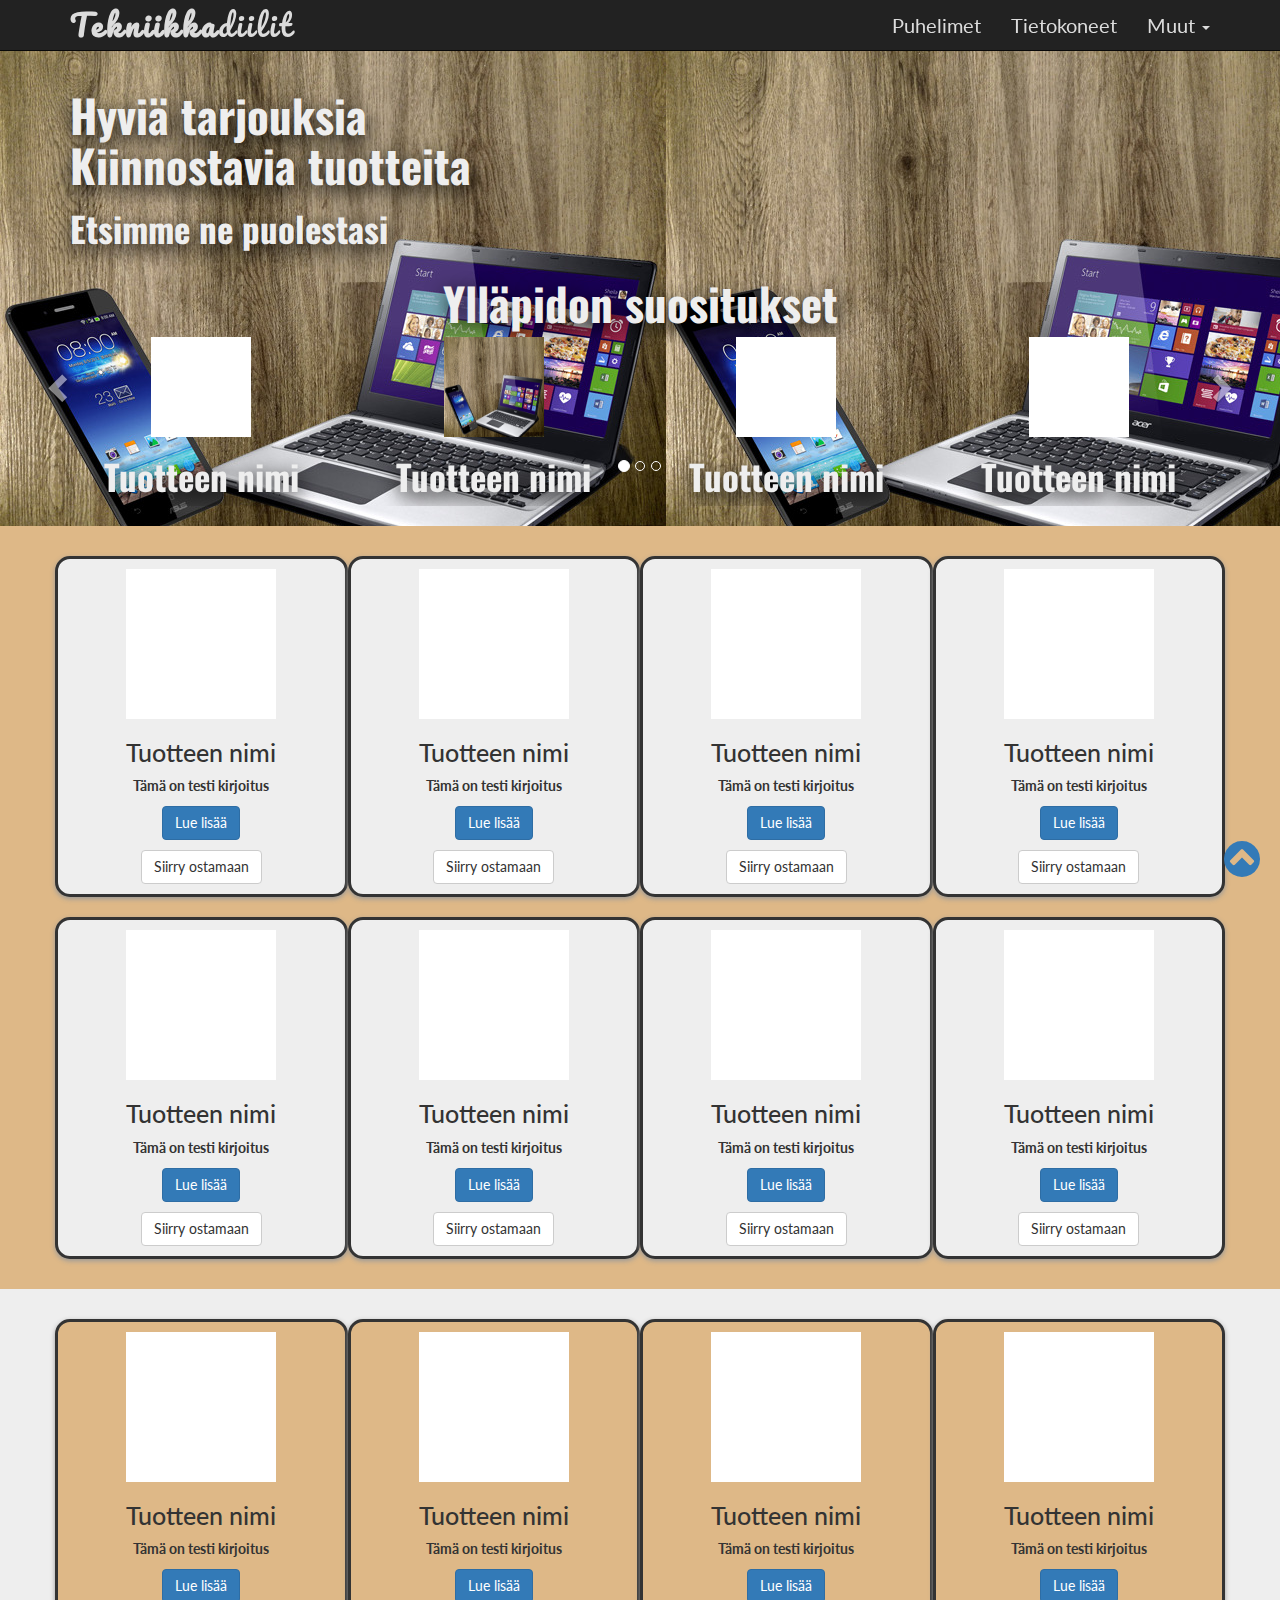
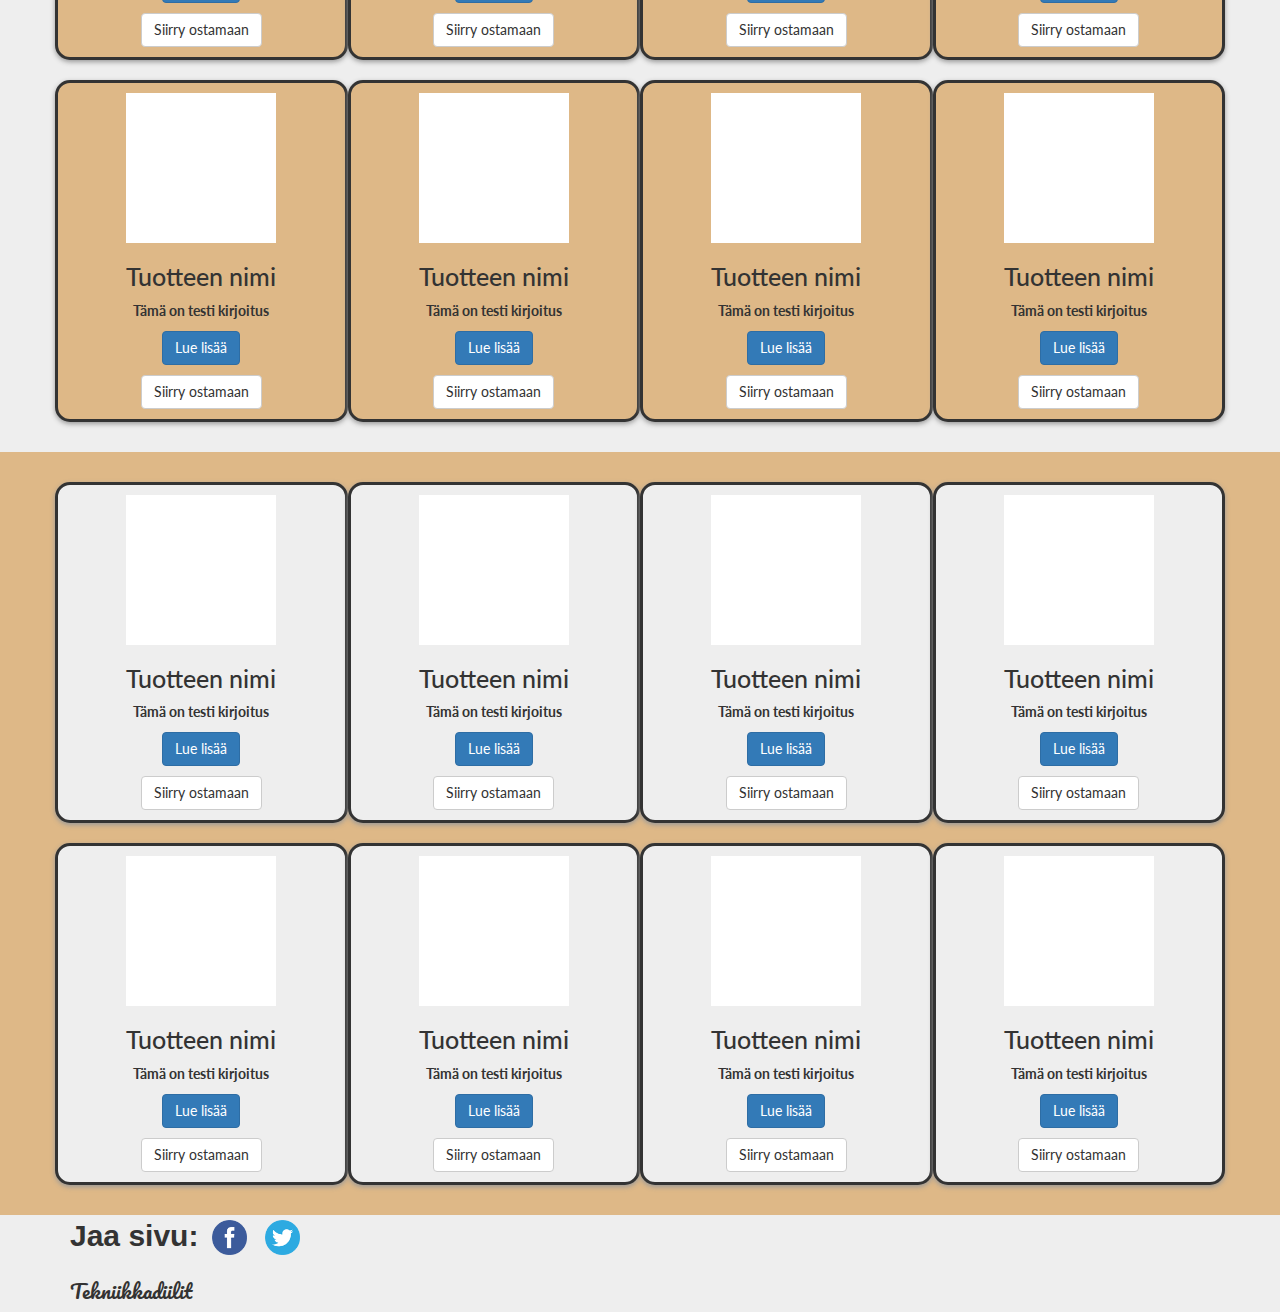
==== commit d57d57d7: "Tietokoneet.html" ====
--- a/index.html
+++ b/index.html
@@ -25,7 +25,8 @@
     <!-- Custom styles for this template -->
     <link href="css/tech.css" rel="stylesheet">
 
-    <!-- Overpass Mono, Pacifico, Lato ja Oswald fontti Google fontista -->
+    <!-- Google font ja font awesome -->
+    <link rel="stylesheet" href="fonts/font-awesome/css/font-awesome.min.css">
     <link href="https://fonts.googleapis.com/css?family=Overpass+Mono" rel="stylesheet"> 
     <link href="https://fonts.googleapis.com/css?family=Pacifico" rel="stylesheet">
     <link href="https://fonts.googleapis.com/css?family=Lato:100,100i,300,300i,400,400i,700,700i,900,900i" rel="stylesheet">
@@ -60,8 +61,21 @@
         <div id="navbar" class="navbar-collapse collapse">
           <ul class="nav navbar-nav navbar-right">
             <li><a href="puhelimet.html">Puhelimet</a></li>
-            <li><a href="">Tietokoneet</a></li>
-            <li><a href="">Contact</a></li>
+            <li><a href="tietokoneet.html">Tietokoneet</a></li>
+            <li class="dropdown">
+              <a href="#" class="dropdown-toggle" data-toggle="dropdown" role="button" aria-haspopup="true" aria-expanded="false">Muut <span class="caret"></span></a>
+              <ul class="dropdown-menu">
+                <li><a href="#">Ääni</a></li>
+                <li><a href="#">Kuva</a></li>
+                <li><a href="#">Tabletit</a></li>
+                <li role="separator" class="divider"></li>
+                <li class="dropdown-header">Komponentit</li>
+                <li><a href="#">Emolevyt</a></li>
+                <li><a href="#">Prosessorit</a></li>
+                <li><a href="#">Näytönohjamet</a></li>
+                <li><a href="#">SSD</a></li>
+              </ul>
+            </li>
           </ul>
         </div><!--/.nav-collapse -->
       </div>
@@ -75,6 +89,7 @@
       </div>
 
       <div class="container carousel">
+      <h1>Ylläpidon suositukset</h1>
       <div id="carousel-example-generic" class="carousel slide" data-ride="carousel">
         <!-- Indicators -->
         <ol class="carousel-indicators">
@@ -719,6 +734,9 @@
             </p>
           </div>
           <h1>Tekniikkadiilit</h1>
+            <div id="back-to-top">
+              <a href="index.html"><i class="fa fa-3x fa-chevron-circle-up"></i></a>
+            </div>
         </footer>
       </div> <!-- /container -->
     </div>
--- a/css/tech.css
+++ b/css/tech.css
@@ -25,6 +25,11 @@
 	text-align: center;
 	background-color: burlywood;
 	padding: 30px;
+}
+
+#navbar {
+	font-size: 20px;
+	color: #eee;
 }
 
 .navbar-header {
@@ -36,6 +41,11 @@
     font-size: 30px;
     font-weight: 400;
     font-family: 'Pacifico', cursive;
+}
+
+.navbar-inverse .navbar-nav > li > a {
+	color: gainsboro;
+	font-family: 'Lato', sans-serif;
 }
 
 .jumbotron {
@@ -49,22 +59,29 @@
 .jumbotron h1 {
 	font-size: 45px;
 	font-weight: 700;
-	color: black;
+	color: #eee;
+	text-shadow: 1px 6px 20px black;
 }
 
 .jumbotron h2 {
-	color: black;
+	color: #eee;
 	font-size: 35px;
 	font-weight: 700;
+	text-shadow: 1px 6px 20px black;
 }
 
 .carousel {
 	text-align: center;
+	color: #eee;
 }
 
 .carousel img {
 	height: 100px;
 	width: 100px;
+}
+
+.carousel-control {
+	width: 0%;
 }
 
 .modal-dialog {
@@ -78,6 +95,8 @@
 .ensimmäinen .row .col-md-3 {
 	border: 3px solid;
 	border-radius: 15px;
+	box-shadow: 0px 2px 5px #999;
+	background-color: #eee;
 }
 
 .ensimmäinen h1 {
@@ -88,11 +107,14 @@
 .ensimmäinen img {
 	height: 150px;
 	width: 150px;
+	margin-top: 10px;
 }
 
 .toinen .row .col-md-3 {
 	border: 3px solid;
 	border-radius: 15px;
+	box-shadow: 0px 2px 5px #999;
+	background-color: burlywood;
 }
 
 .toinen h1 {
@@ -102,11 +124,14 @@
 .toinen img {
 	height: 150px;
 	width: 150px;
+	margin-top: 10px;
 }
 
 .kolmas .row .col-md-3 {
 	border: 3px solid;
 	border-radius: 15px;
+	box-shadow: 0px 2px 5px #999;
+	background-color: #eee;
 }
 
 .kolmas h1 {
@@ -116,6 +141,7 @@
 .kolmas img {
 	height: 150px;
 	width: 150px;
+	margin-top: 10px;
 }
 
 #footer {
@@ -130,6 +156,12 @@
 .footer p {
 	font-size: 30px;
 	font-weight: 700;
+}
+
+#back-to-top {
+	position: fixed; 
+	bottom: 20px; 
+	right: 20px;
 }
 
 /* Etusivu */
@@ -160,8 +192,22 @@
 		width: 100px;
 	}
 
+	.toinen img {
+		height: 100px;
+		width: 100px;
+	}
+
+	.kolmas img {
+		height: 100px;
+		width: 100px;
+	}
+
 	.carousel img {
 		height: 80px;
 		width: 80px;
 	}
+
+	.carousel h2 {
+		font-size: 25px;
+	}
 }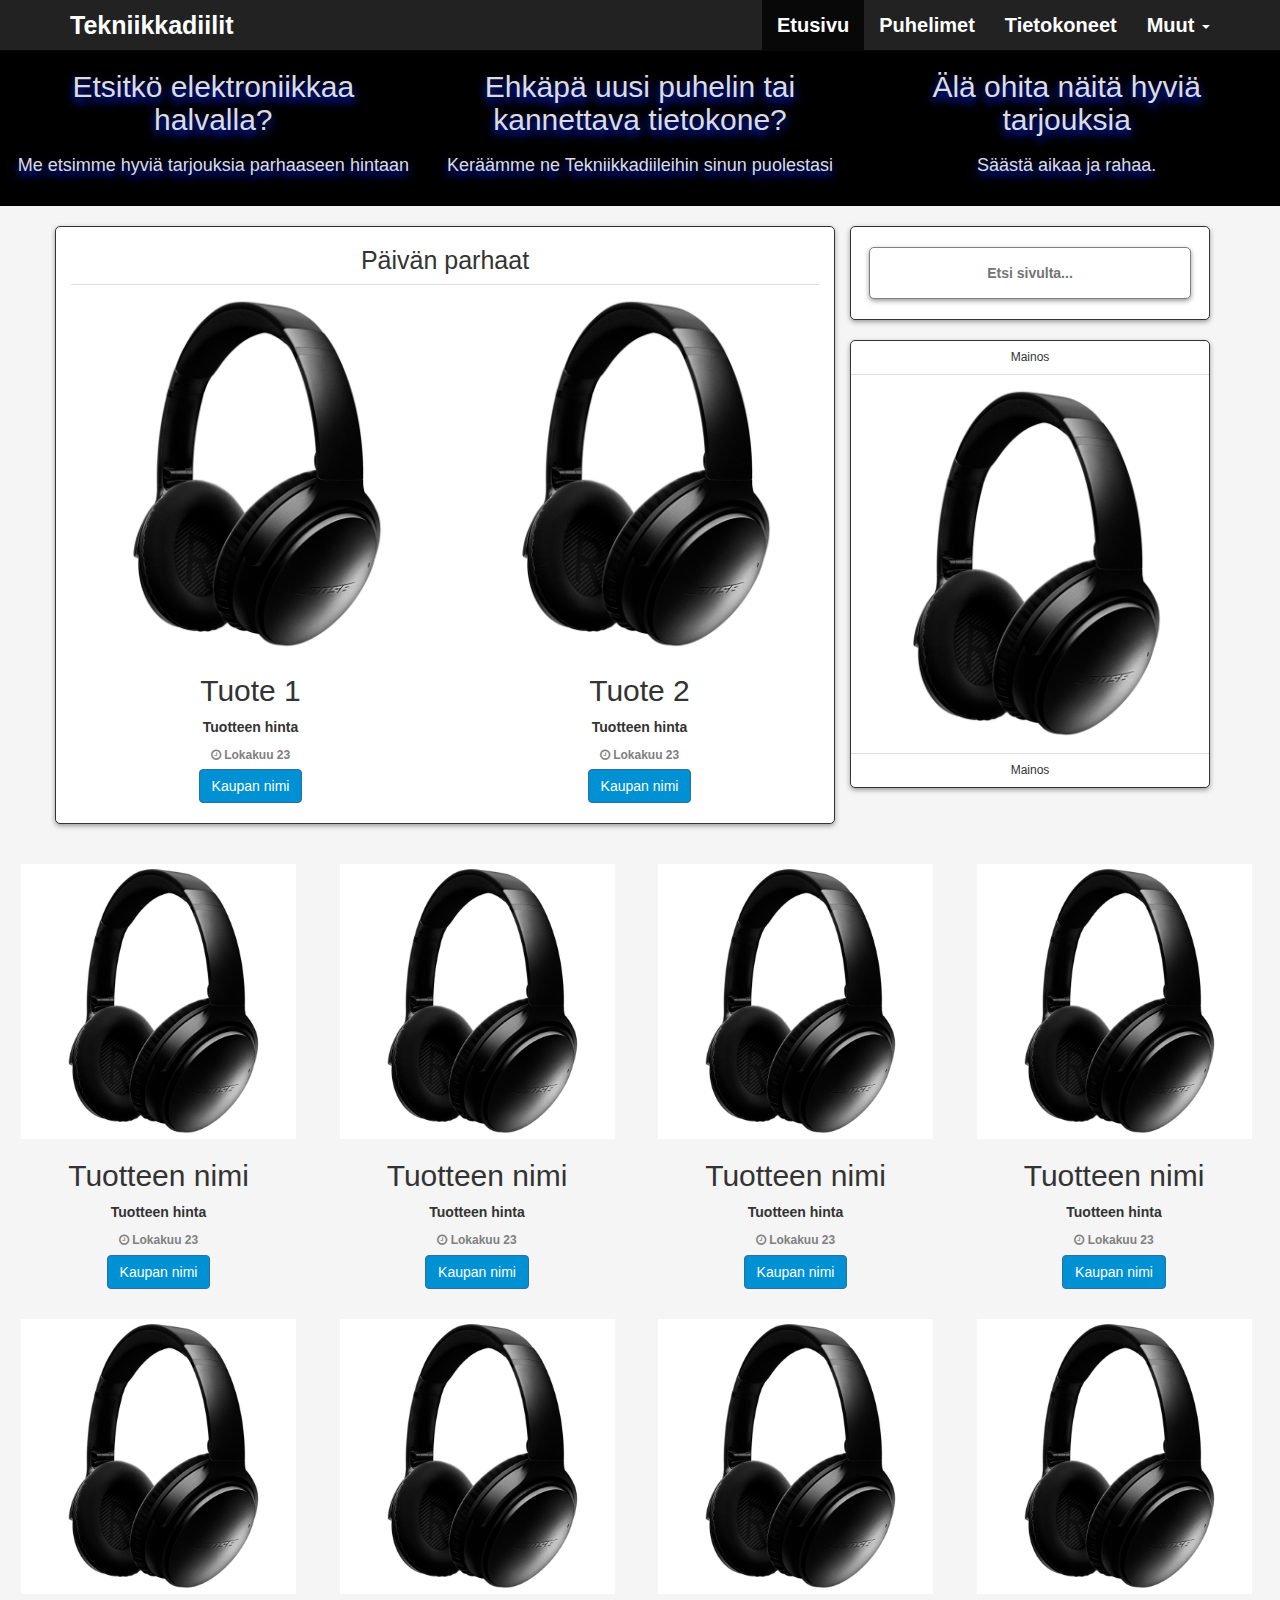
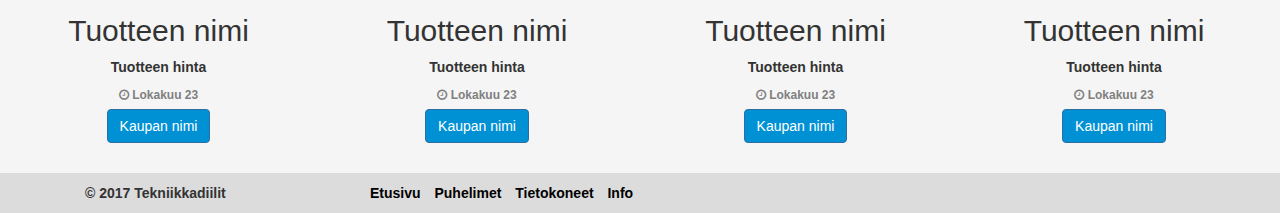
==== commit b3344c54: "Tekniikkadiilit" ====
--- a/index.html
+++ b/index.html
@@ -1,754 +1,288 @@
 <!DOCTYPE html>
+
 <html lang="en">
   <head>
     <meta charset="utf-8">
     <meta http-equiv="X-UA-Compatible" content="IE=edge">
     <meta name="viewport" content="width=device-width, initial-scale=1">
     <!-- The above 3 meta tags *must* come first in the head; any other head content must come *after* these tags -->
-    <meta name="description" content="Parhaimmat elektroniikkatarjoukset, kiinnostavia tuotteita.">
-    <link rel="icon" href="../../favicon.ico">
-
-    <title>Tekniikkadiilit.fi | Hyviä tarjouksia</title>
-
-    <meta property="og:url"                content="https://yli-korhonen.github.io/" />
-    <meta property="og:type"               content="website" />
-    <meta property="og:title"              content="Tekniikkadiilit" />
-    <meta property="og:description"        content="Kiinnostavia tekniikkatarjouksia" />
-    <meta property="og:image"              content="https://yli-korhonen.github.io/images/taustakuva2.jpg" />
-
-    <!-- Bootstrap core CSS -->
-    <link href="css/bootstrap.min.css" rel="stylesheet">
-
-    <!-- IE10 viewport hack for Surface/desktop Windows 8 bug -->
-    <link href="../../assets/css/ie10-viewport-bug-workaround.css" rel="stylesheet">
-
-    <!-- Custom styles for this template -->
-    <link href="css/tech.css" rel="stylesheet">
-
-    <!-- Google font ja font awesome -->
-    <link rel="stylesheet" href="fonts/font-awesome/css/font-awesome.min.css">
-    <link href="https://fonts.googleapis.com/css?family=Overpass+Mono" rel="stylesheet"> 
-    <link href="https://fonts.googleapis.com/css?family=Pacifico" rel="stylesheet">
-    <link href="https://fonts.googleapis.com/css?family=Lato:100,100i,300,300i,400,400i,700,700i,900,900i" rel="stylesheet">
-    <link href="https://fonts.googleapis.com/css?family=Oswald:400,700" rel="stylesheet">
-
-
-    <!-- Just for debugging purposes. Don't actually copy these 2 lines! -->
-    <!--[if lt IE 9]><script src="../../assets/js/ie8-responsive-file-warning.js"></script><![endif]-->
-    <script src="../../assets/js/ie-emulation-modes-warning.js"></script>
+
+    <meta name="description" content="">
+    <meta name="author" content="">
+    <link rel="icon" href="">
+
+    <title>Tekniikkadiilit</title>
+
+    <!-- Bootstrap css -->
+    <link href="assets/css/bootstrap.min.css" rel="stylesheet">
+
+    <!-- Oma custom css -->
+    <link rel="stylesheet" type="text/css" href="assets/css/custom.css">
+
+    <!-- FontAwesome -->
+    <link href="assets/fonts/font-awesome/css/font-awesome.min.css" rel="stylesheet">
+
+    <!-- Google Font -->
+    <link href="https://fonts.googleapis.com/css?family=Lato:400,700,900" rel="stylesheet"> 
 
     <!-- HTML5 shim and Respond.js for IE8 support of HTML5 elements and media queries -->
+    <!-- WARNING: Respond.js doesn't work if you view the page via file:// -->
     <!--[if lt IE 9]>
       <script src="https://oss.maxcdn.com/html5shiv/3.7.3/html5shiv.min.js"></script>
       <script src="https://oss.maxcdn.com/respond/1.4.2/respond.min.js"></script>
     <![endif]-->
+
   </head>
 
+
   <body>
 
-   <!-- Fixed navbar -->
-    <nav class="navbar navbar-inverse navbar-fixed-top">
-      <div class="container">
-        <div class="navbar-header">
-          <button type="button" class="navbar-toggle collapsed" data-toggle="collapse" data-target="#navbar" aria-expanded="false" aria-controls="navbar">
-            <span class="sr-only">Toggle navigation</span>
-            <span class="icon-bar"></span>
-            <span class="icon-bar"></span>
-            <span class="icon-bar"></span>
-          </button>
-          <a class="navbar-brand" href="#"><strong>Tekniikka</strong>diilit</a>
-        </div>
-        <div id="navbar" class="navbar-collapse collapse">
-          <ul class="nav navbar-nav navbar-right">
-            <li><a href="puhelimet.html">Puhelimet</a></li>
-            <li><a href="tietokoneet.html">Tietokoneet</a></li>
-            <li class="dropdown">
+    <header class="site-header" role="banner">
+
+      <!-- Fixed navbar -->
+      <nav class="navbar navbar-inverse navbar-fixed-top">
+        <div class="container">
+          <div class="navbar-header">
+            <button type="button" class="navbar-toggle collapsed" data-toggle="collapse" data-target="#navbar" aria-expanded="false" aria-controls="navbar">
+              <span class="sr-only">Toggle navigation</span>
+              <span class="icon-bar"></span>
+              <span class="icon-bar"></span>
+              <span class="icon-bar"></span>
+            </button>
+            <a class="navbar-brand">Tekniikkadiilit</a>
+          </div>
+          <div id="navbar" class="navbar-collapse collapse">
+            <ul class="nav navbar-nav navbar-right">
+              <li class="active"><a href="">Etusivu</a></li>
+              <li><a href="">Puhelimet</a></li>
+              <li><a href="">Tietokoneet</a></li>
+              <li class="dropdown">
               <a href="#" class="dropdown-toggle" data-toggle="dropdown" role="button" aria-haspopup="true" aria-expanded="false">Muut <span class="caret"></span></a>
               <ul class="dropdown-menu">
-                <li><a href="#">Ääni</a></li>
-                <li><a href="#">Kuva</a></li>
-                <li><a href="#">Tabletit</a></li>
+                <li><a href="">Ääni</a></li>
+                <li><a href="">Komponentit</a></li>
+                <li><a href="">Näytöt</a></li>
                 <li role="separator" class="divider"></li>
-                <li class="dropdown-header">Komponentit</li>
-                <li><a href="#">Emolevyt</a></li>
-                <li><a href="#">Prosessorit</a></li>
-                <li><a href="#">Näytönohjamet</a></li>
-                <li><a href="#">SSD</a></li>
+                <li><a href="">Näppäimistöt/hiiret</a></li>
               </ul>
             </li>
+            </ul>
+          </div><!--/.nav-collapse -->
+        </div>
+      </nav>
+    </header>
+
+    <div class="container-fluid">
+
+      <div class="row" id="alkuosa">
+        <div class="col-md-4 col-sm-4">
+          <h1>Etsitkö elektroniikkaa halvalla?</h1> 
+          <h3>Me etsimme hyviä tarjouksia parhaaseen hintaan </h3>
+        </div>
+
+        <div class="col-md-4 col-sm-4">
+          <h1>Ehkäpä uusi puhelin tai kannettava tietokone?</h1>
+          <h3> Keräämme ne Tekniikkadiileihin sinun puolestasi</h3>
+        </div>
+
+        <div class="col-md-4 col-sm-4">
+        <h1>Älä ohita näitä hyviä tarjouksia</h1> 
+        <h3><span>Säästä</span> aikaa ja rahaa.</h3>
+      </div>
+      </div><!-- row -->
+    </div><!-- container-fluid -->
+
+    <!-- Päivän parhaat -->
+
+    <div class="container ylaosa">
+      <div class="row" id="ylaosa">
+        <div class="col-md-8 col-sm-12">
+          <h2>Päivän parhaat</h2>
+          <div class="row">
+            <div class="col-md-6 col-sm-12">
+              <img src="assets/img/boseqc35.jpg">
+              <h1>Tuote 1</h1>
+              <p>Tuotteen hinta</p>
+              <div class="post-details">
+                <i class="fa fa-clock-o"></i> <time>Lokakuu 23</time>
+              </div><!-- post-details -->
+              <p><a class="btn btn-primary" role="button" href="http://www.google.fi" target="_blank">Kaupan nimi</a></p>
+              
+            </div><!-- col-md-6 col-sm-6 -->
+            
+            <div class="col-md-6 col-sm-12">
+              <img src="assets/img/boseqc35.jpg">
+              <h1>Tuote 2</h1>
+              <p>Tuotteen hinta</p>
+              <div class="post-details">
+                <i class="fa fa-clock-o"></i> <time>Lokakuu 23</time>
+              </div><!-- post-details -->
+              <p><a class="btn btn-primary" role="button" href="http://www.google.fi" target="_blank">Kaupan nimi</a></p>
+              
+            </div><!-- col-md-6 col-sm-6 -->
+            
+          </div><!-- row -->
+
+        </div><!-- col-md-8 col-sm-8 -->
+        
+
+        <!--- Sidebar -->
+
+        <aside class="col-md-4 col-sm-12">
+          <div class="widget">
+            <form role="form" class="search-form">
+              <label for="sidebar-search" class="sr-only">Etsi sivulta</label>
+              <input type="text" placeholder="Etsi sivulta..." id="sidebar-search">
+            </form>
+          </div><!-- widget -->
+
+          <div class="widget">
+            <h4>Mainos</h4>
+            <img src="assets/img/boseqc35.jpg">
+            <h5>Mainos</h5>
+          </div><!-- widget -->
+
+        </aside><!-- aside -->
+      </div><!-- Row -->
+
+    </div><!-- container -->
+
+    <!-- Tarjous osa -->
+
+    <div class="container-fluid">
+
+      <div class="row" id="primary">
+
+        <div id="content" class="col-md-12 col-sm-12">
+
+          <div class="tarjous-row cleafix">
+
+            <div class="tarjous">
+
+              <img src="assets/img/boseqc35.jpg">
+              <h1>Tuotteen nimi</h1>
+              <p>Tuotteen hinta</p>
+              <div class="post-details">
+                <i class="fa fa-clock-o"></i> <time>Lokakuu 23</time>
+              </div><!-- post-details -->
+              <p><a class="btn btn-primary" role="button" href="http://www.google.fi" target="_blank">Kaupan nimi</a></p>
+
+            </div>
+
+            <div class="tarjous">
+
+              <img src="assets/img/boseqc35.jpg">
+              <h1>Tuotteen nimi</h1>
+              <p>Tuotteen hinta</p>
+              <div class="post-details">
+                <i class="fa fa-clock-o"></i> <time>Lokakuu 23</time>
+              </div><!-- post-details -->
+              <p><a class="btn btn-primary" role="button" href="http://www.google.fi" target="_blank">Kaupan nimi</a></p>
+
+            </div>
+
+            <div class="tarjous">
+
+              <img src="assets/img/boseqc35.jpg">
+              <h1>Tuotteen nimi</h1>
+              <p>Tuotteen hinta</p>
+              <div class="post-details">
+                <i class="fa fa-clock-o"></i> <time>Lokakuu 23</time>
+              </div><!-- post-details -->
+              <p><a class="btn btn-primary" role="button" href="http://www.google.fi" target="_blank">Kaupan nimi</a></p>
+
+            </div>
+
+            <div class="tarjous">
+
+              <img src="assets/img/boseqc35.jpg">
+              <h1>Tuotteen nimi</h1>
+              <p>Tuotteen hinta</p>
+              <div class="post-details">
+                <i class="fa fa-clock-o"></i> <time>Lokakuu 23</time>
+              </div><!-- post-details -->
+              <p><a class="btn btn-primary" role="button" href="http://www.google.fi" target="_blank">Kaupan nimi</a></p>
+
+            </div>
+
+            <div class="tarjous">
+
+              <img src="assets/img/boseqc35.jpg">
+              <h1>Tuotteen nimi</h1>
+              <p>Tuotteen hinta</p>
+              <div class="post-details">
+                <i class="fa fa-clock-o"></i> <time>Lokakuu 23</time>
+              </div><!-- post-details -->
+              <p><a class="btn btn-primary" role="button" href="http://www.google.fi" target="_blank">Kaupan nimi</a></p>
+
+            </div>
+
+            <div class="tarjous">
+
+              <img src="assets/img/boseqc35.jpg">
+              <h1>Tuotteen nimi</h1>
+              <p>Tuotteen hinta</p>
+              <div class="post-details">
+                <i class="fa fa-clock-o"></i> <time>Lokakuu 23</time>
+              </div><!-- post-details -->
+              <p><a class="btn btn-primary" role="button" href="http://www.google.fi" target="_blank">Kaupan nimi</a></p>
+
+            </div>
+
+            <div class="tarjous">
+
+              <img src="assets/img/boseqc35.jpg">
+              <h1>Tuotteen nimi</h1>
+              <p>Tuotteen hinta</p>
+              <div class="post-details">
+                <i class="fa fa-clock-o"></i> <time>Lokakuu 23</time>
+              </div><!-- post-details -->
+              <p><a class="btn btn-primary" role="button" href="http://www.google.fi" target="_blank">Kaupan nimi</a></p>
+
+            </div>
+
+            <div class="tarjous">
+
+              <img src="assets/img/boseqc35.jpg">
+              <h1>Tuotteen nimi</h1>
+              <p>Tuotteen hinta</p>
+              <div class="post-details">
+                <i class="fa fa-clock-o"></i> <time>Lokakuu 23</time>
+              </div><!-- post-details -->
+              <p><a class="btn btn-primary" role="button" href="http://www.google.fi" target="_blank">Kaupan nimi</a></p>
+
+            </div>
+
+          </div>
+          
+        </div>
+
+        
+      </div>
+      
+    </div>
+
+
+    <footer id="footer">
+      <div class="container">
+        <div class="col-sm-3">
+          <p>&#169; 2017 Tekniikkadiilit</p>
+        </div>
+        <div class="col-sm-9">
+          <ul class="list-unstyled list-inline">
+            <li><a href="">Etusivu</a></li>
+            <li><a href="">Puhelimet</a></li>
+            <li><a href="">Tietokoneet</a></li>
+            <li><a href="">Info</a></li>
           </ul>
-        </div><!--/.nav-collapse -->
+        </div>
       </div>
-    </nav>
-
-    <!-- Main jumbotron for a primary marketing message or call to action -->
-    <div class="jumbotron">
-      <div class="container">
-        <h1>Hyviä tarjouksia<br>Kiinnostavia tuotteita<br></h1>
-        <h2>Etsimme ne puolestasi</h2>
-      </div>
-
-      <div class="container carousel">
-      <h1>Ylläpidon suositukset</h1>
-      <div id="carousel-example-generic" class="carousel slide" data-ride="carousel">
-        <!-- Indicators -->
-        <ol class="carousel-indicators">
-          <li data-target="#carousel-example-generic" data-slide-to="0" class="active"></li>
-          <li data-target="#carousel-example-generic" data-slide-to="1"></li>
-          <li data-target="#carousel-example-generic" data-slide-to="2"></li>
-        </ol>
-
-        <!-- Wrapper for slides -->
-        <div class="carousel-inner" role="listbox">
-          <div class="item active">
-            <div class="row">
-              <div class="col-xs-6 col-sm-3 col-md-3">
-                <a href="" target="blank"><img src="images/white.jpg"></a>
-                <h2> Tuotteen nimi </h2>
-              </div>
-              <div class="col-xs-6 col-sm-3 col-md-3">
-                <a href="" target="blank"><img src="images/taustakuva2.jpg"></a>
-                <h2> Tuotteen nimi </h2>
-              </div>
-              <div class="col-xs-6 col-sm-3 col-md-3">
-                <a href="" target="blank"><img src="images/white.jpg"></a> 
-                <h2> Tuotteen nimi </h2>
-              </div>
-              <div class="col-xs-6 col-sm-3 col-md-3">
-                <a href="" target="blank"><img src="images/white.jpg"></a>
-                <h2> Tuotteen nimi </h2>
-              </div>    
-            </div>
-          </div>
-          <div class="item">
-            <div class="row">
-              <div class="col-xs-6 col-sm-3 col-md-3">
-                <a href="" target="blank"><img src="images/white.jpg"></a>
-                <h2> Tuotteen nimi </h2>
-              </div>
-              <div class="col-xs-6 col-sm-3 col-md-3">
-                <a href="" target="blank"><img src="images/white.jpg"></a>
-                <h2> Tuotteen nimi </h2>
-              </div>
-              <div class="col-xs-6 col-sm-3 col-md-3">
-                <a href="" target="blank"><img src="images/taustakuva2.jpg"></a> 
-                <h2> Tuotteen nimi </h2>
-              </div>
-              <div class="col-xs-6 col-sm-3 col-md-3">
-                <a href="" target="blank"><img src="images/white.jpg"></a>
-                <h2> Tuotteen nimi </h2>
-              </div>    
-            </div>
-          </div>
-        </div>
-      </div>
-
-        <!-- Controls -->
-        <a class="left carousel-control" href="#carousel-example-generic" role="button" data-slide="prev">
-          <span class="glyphicon glyphicon-chevron-left" aria-hidden="true"></span>
-          <span class="sr-only">Edellinen</span>
-        </a>
-        <a class="right carousel-control" href="#carousel-example-generic" role="button" data-slide="next">
-          <span class="glyphicon glyphicon-chevron-right" aria-hidden="true"></span>
-          <span class="sr-only">Seuraava</span>
-        </a>
-    </div>
-  </div>
-
-    <div id="ensimmäinen">
-      <div class="container ensimmäinen">
-        <div class="row">
-          <div class="col-xs-6 col-sm-3 col-md-3">
-            <img src="images/white.jpg" alt="tuotekuva">
-              <h1>Tuotteen nimi</h1>
-              <p>Tämä on testi kirjoitus</p>
-              <p><a class="btn btn-primary" role="button" data-toggle="modal" data-target="#modal-1">Lue lisää</a></p>
-              <!-- Modal -->
-              <div class="modal fade bs-modal-sm" id="modal-1" tabindex="-1" role="dialog" aria-labelledby="myModalLabel">
-                <div class="modal-dialog modal-sm" role="document">
-                  <div class="modal-content">
-                    <div class="modal-header">
-                      <button type="button" class="close" data-dismiss="modal" aria-label="Close"><span aria-hidden="true">&times;</span></button>
-                      <h4 class="modal-title">Tiedot</h4>
-                    </div>
-                    <div class="modal-body">
-                      Tämä on testikirjoitus, jossa voisi esiintyä tarkempia tuotetietoja ja arvostelu tuotteesta.
-                    </div>
-                    <div class="modal-footer"></div>
-                  </div>
-                </div>
-              </div>
-              <p><a href="https://www.google.fi" target="blank" class="btn btn-default" role="button">Siirry ostamaan</a></p>
-          </div>
-          <div class="col-xs-6 col-sm-3 col-md-3">
-            <img src="images/white.jpg" alt="testikuva">
-              <h1>Tuotteen nimi</h1>
-              <p>Tämä on testi kirjoitus</p>
-              <p><a class="btn btn-primary" role="button" data-toggle="modal" data-target="#modal-2">Lue lisää</a></p>
-              <!-- Modal -->
-              <div class="modal fade bs-modal-sm" id="modal-2" tabindex="-1" role="dialog" aria-labelledby="myModalLabel">
-                <div class="modal-dialog modal-sm" role="document">
-                  <div class="modal-content">
-                    <div class="modal-header">
-                      <button type="button" class="close" data-dismiss="modal" aria-label="Close"><span aria-hidden="true">&times;</span></button>
-                      <h4 class="modal-title">Tiedot</h4>
-                    </div>
-                    <div class="modal-body">
-                      Tämä on testikirjoitus, jossa voisi esiintyä tarkempia tuotetietoja ja arvostelu tuotteesta. Onko tässä nyt eri teksti?
-                    </div>
-                    <div class="modal-footer"></div>
-                  </div>
-                </div>
-              </div>
-              <p><a href="#" class="btn btn-default" role="button">Siirry ostamaan</a></p>
-          </div>
-          <div class="col-xs-6 col-sm-3 col-md-3">
-            <img src="images/white.jpg" alt="testikuva">
-              <h1>Tuotteen nimi</h1>
-              <p>Tämä on testi kirjoitus</p>
-              <p><a class="btn btn-primary" role="button" data-toggle="modal" data-target="#modal-3">Lue lisää</a></p>
-              <!-- Modal -->
-              <div class="modal fade bs-modal-sm" id="modal-3" tabindex="-1" role="dialog" aria-labelledby="myModalLabel">
-                <div class="modal-dialog modal-sm" role="document">
-                  <div class="modal-content">
-                    <div class="modal-header">
-                      <button type="button" class="close" data-dismiss="modal" aria-label="Close"><span aria-hidden="true">&times;</span></button>
-                      <h4 class="modal-title">Tiedot</h4>
-                    </div>
-                    <div class="modal-body">
-                      Tämä on testikirjoitus, jossa voisi esiintyä tarkempia tuotetietoja ja arvostelu tuotteesta
-                    </div>
-                    <div class="modal-footer"></div>
-                  </div>
-                </div>
-              </div>
-              <p><a href="#" class="btn btn-default" role="button">Siirry ostamaan</a></p>
-          </div>
-          <div class="col-xs-6 col-sm-3 col-md-3">
-            <img src="images/white.jpg" alt="testikuva">
-              <h1>Tuotteen nimi</h1>
-              <p>Tämä on testi kirjoitus</p>
-              <p><a class="btn btn-primary" role="button" data-toggle="modal" data-target="#modal-4">Lue lisää</a></p>
-              <!-- Modal -->
-              <div class="modal fade bs-modal-sm" id="modal-4" tabindex="-1" role="dialog" aria-labelledby="myModalLabel">
-                <div class="modal-dialog modal-sm" role="document">
-                  <div class="modal-content">
-                    <div class="modal-header">
-                      <button type="button" class="close" data-dismiss="modal" aria-label="Close"><span aria-hidden="true">&times;</span></button>
-                      <h4 class="modal-title">Tiedot</h4>
-                    </div>
-                    <div class="modal-body">
-                      Ensimmäisen rivin viimeinen modal.
-                    </div>
-                    <div class="modal-footer"></div>
-                  </div>
-                </div>
-              </div>
-              <p><a href="#" class="btn btn-default" role="button">Siirry ostamaan</a></p>
-          </div>
-        </div>
-
-        <br>
-
-        <div class="row">
-          <div class="col-xs-6 col-sm-3 col-md-3">
-            <img src="images/white.jpg" alt="testikuva">
-              <h1>Tuotteen nimi</h1>
-              <p>Tämä on testi kirjoitus</p>
-              <p><a class="btn btn-primary" role="button" data-toggle="modal" data-target="#modal-5">Lue lisää</a></p>
-              <!-- Modal -->
-              <div class="modal fade bs-modal-sm" id="modal-5" tabindex="-1" role="dialog" aria-labelledby="myModalLabel">
-                <div class="modal-dialog modal-sm" role="document">
-                  <div class="modal-content">
-                    <div class="modal-header">
-                      <button type="button" class="close" data-dismiss="modal" aria-label="Close"><span aria-hidden="true">&times;</span></button>
-                      <h4 class="modal-title">Tiedot</h4>
-                    </div>
-                    <div class="modal-body">
-                      Tämä on testikirjoitus, jossa voisi esiintyä tarkempia tuotetietoja ja arvostelu tuotteesta
-                    </div>
-                    <div class="modal-footer"></div>
-                  </div>
-                </div>
-              </div>
-              <p><a href="#" class="btn btn-default" role="button">Siirry ostamaan</a></p>
-          </div>
-          <div class="col-xs-6 col-sm-3 col-md-3">
-            <img src="images/white.jpg" alt="testikuva">
-              <h1>Tuotteen nimi</h1>
-              <p>Tämä on testi kirjoitus</p>
-              <p><a class="btn btn-primary" role="button" data-toggle="modal" data-target="#modal-6">Lue lisää</a></p>
-              <!-- Modal -->
-              <div class="modal fade bs-modal-sm" id="modal-6" tabindex="-1" role="dialog" aria-labelledby="myModalLabel">
-                <div class="modal-dialog modal-sm" role="document">
-                  <div class="modal-content">
-                    <div class="modal-header">
-                      <button type="button" class="close" data-dismiss="modal" aria-label="Close"><span aria-hidden="true">&times;</span></button>
-                      <h4 class="modal-title">Tiedot</h4>
-                    </div>
-                    <div class="modal-body">
-                      Tämä on testikirjoitus, jossa voisi esiintyä tarkempia tuotetietoja ja arvostelu tuotteesta
-                    </div>
-                    <div class="modal-footer"></div>
-                  </div>
-                </div>
-              </div>
-              <p><a href="#" class="btn btn-default" role="button">Siirry ostamaan</a></p>
-          </div>
-          <div class="col-xs-6 col-sm-3 col-md-3">
-            <img src="images/white.jpg" alt="testikuva">
-              <h1>Tuotteen nimi</h1>
-              <p>Tämä on testi kirjoitus</p>
-              <p><a class="btn btn-primary" role="button" data-toggle="modal" data-target="#modal-7">Lue lisää</a></p>
-              <!-- Modal -->
-              <div class="modal fade bs-modal-sm" id="modal-7" tabindex="-1" role="dialog" aria-labelledby="myModalLabel">
-                <div class="modal-dialog modal-sm" role="document">
-                  <div class="modal-content">
-                    <div class="modal-header">
-                      <button type="button" class="close" data-dismiss="modal" aria-label="Close"><span aria-hidden="true">&times;</span></button>
-                      <h4 class="modal-title">Tiedot</h4>
-                    </div>
-                    <div class="modal-body">
-                      Tämä on testikirjoitus, jossa voisi esiintyä tarkempia tuotetietoja ja arvostelu tuotteesta
-                    </div>
-                    <div class="modal-footer"></div>
-                  </div>
-                </div>
-              </div>
-              <p><a href="#" class="btn btn-default" role="button">Siirry ostamaan</a></p>
-          </div>
-          <div class="col-xs-6 col-sm-3 col-md-3">
-            <img src="images/white.jpg" alt="testikuva">
-              <h1>Tuotteen nimi</h1>
-              <p>Tämä on testi kirjoitus</p>
-              <p><a class="btn btn-primary" role="button" data-toggle="modal" data-target="#modal-8">Lue lisää</a></p>
-              <!-- Modal -->
-              <div class="modal fade bs-modal-sm" id="modal-8" tabindex="-1" role="dialog" aria-labelledby="myModalLabel">
-                <div class="modal-dialog modal-sm" role="document">
-                  <div class="modal-content">
-                    <div class="modal-header">
-                      <button type="button" class="close" data-dismiss="modal" aria-label="Close"><span aria-hidden="true">&times;</span></button>
-                      <h4 class="modal-title">Tiedot</h4>
-                    </div>
-                    <div class="modal-body">
-                      Toisen rivin viimeinen modal.
-                    </div>
-                    <div class="modal-footer"></div>
-                  </div>
-                </div>
-              </div>
-              <p><a href="#" class="btn btn-default" role="button">Siirry ostamaan</a></p>
-          </div>
-        </div>
-      </div>
-    </div>
-
-    <div id="toinen">
-      <div class="container toinen">
-        <div class="row">
-          <div class="col-xs-6 col-sm-3 col-md-3">
-            <img src="images/white.jpg" alt="testikuva">
-              <h1>Tuotteen nimi</h1>
-              <p>Tämä on testi kirjoitus</p>
-              <p><a class="btn btn-primary" role="button" data-toggle="modal" data-target="#modal-9">Lue lisää</a></p>
-              <!-- Modal -->
-              <div class="modal fade bs-modal-sm" id="modal-9" tabindex="-1" role="dialog" aria-labelledby="myModalLabel">
-                <div class="modal-dialog modal-sm" role="document">
-                  <div class="modal-content">
-                    <div class="modal-header">
-                      <button type="button" class="close" data-dismiss="modal" aria-label="Close"><span aria-hidden="true">&times;</span></button>
-                      <h4 class="modal-title">Tiedot</h4>
-                    </div>
-                    <div class="modal-body">
-                      Toisen rivin viimeinen modal.
-                    </div>
-                    <div class="modal-footer"></div>
-                  </div>
-                </div>
-              </div>
-              <p><a href="#" class="btn btn-default" role="button">Siirry ostamaan</a></p>
-          </div>
-          <div class="col-xs-6 col-sm-3 col-md-3">
-            <img src="images/white.jpg" alt="testikuva">
-              <h1>Tuotteen nimi</h1>
-              <p>Tämä on testi kirjoitus</p>
-              <p><a class="btn btn-primary" role="button" data-toggle="modal" data-target="#modal-10">Lue lisää</a></p>
-              <!-- Modal -->
-              <div class="modal fade bs-modal-sm" id="modal-10" tabindex="-1" role="dialog" aria-labelledby="myModalLabel">
-                <div class="modal-dialog modal-sm" role="document">
-                  <div class="modal-content">
-                    <div class="modal-header">
-                      <button type="button" class="close" data-dismiss="modal" aria-label="Close"><span aria-hidden="true">&times;</span></button>
-                      <h4 class="modal-title">Tiedot</h4>
-                    </div>
-                    <div class="modal-body">
-                      Toisen rivin viimeinen modal.
-                    </div>
-                    <div class="modal-footer"></div>
-                  </div>
-                </div>
-              </div>
-              <p><a href="#" class="btn btn-default" role="button">Siirry ostamaan</a></p>
-          </div>
-          <div class="col-xs-6 col-sm-3 col-md-3">
-            <img src="images/white.jpg" alt="testikuva">
-              <h1>Tuotteen nimi</h1>
-              <p>Tämä on testi kirjoitus</p>
-              <p><a class="btn btn-primary" role="button" data-toggle="modal" data-target="#modal-11">Lue lisää</a></p>
-              <!-- Modal -->
-              <div class="modal fade bs-modal-sm" id="modal-11" tabindex="-1" role="dialog" aria-labelledby="myModalLabel">
-                <div class="modal-dialog modal-sm" role="document">
-                  <div class="modal-content">
-                    <div class="modal-header">
-                      <button type="button" class="close" data-dismiss="modal" aria-label="Close"><span aria-hidden="true">&times;</span></button>
-                      <h4 class="modal-title">Tiedot</h4>
-                    </div>
-                    <div class="modal-body">
-                      Toisen rivin viimeinen modal.
-                    </div>
-                    <div class="modal-footer"></div>
-                  </div>
-                </div>
-              </div>
-              <p><a href="#" class="btn btn-default" role="button">Siirry ostamaan</a></p>
-          </div>
-          <div class="col-xs-6 col-sm-3 col-md-3">
-            <img src="images/white.jpg" alt="testikuva">
-              <h1>Tuotteen nimi</h1>
-              <p>Tämä on testi kirjoitus</p>
-              <p><a class="btn btn-primary" role="button" data-toggle="modal" data-target="#modal-12">Lue lisää</a></p>
-              <!-- Modal -->
-              <div class="modal fade bs-modal-sm" id="modal-12" tabindex="-1" role="dialog" aria-labelledby="myModalLabel">
-                <div class="modal-dialog modal-sm" role="document">
-                  <div class="modal-content">
-                    <div class="modal-header">
-                      <button type="button" class="close" data-dismiss="modal" aria-label="Close"><span aria-hidden="true">&times;</span></button>
-                      <h4 class="modal-title">Tiedot</h4>
-                    </div>
-                    <div class="modal-body">
-                      Toisen rivin viimeinen modal.
-                    </div>
-                    <div class="modal-footer"></div>
-                  </div>
-                </div>
-              </div>
-              <p><a href="#" class="btn btn-default" role="button">Siirry ostamaan</a></p>
-          </div>
-        </div>
-
-        <br>
-
-        <div class="row">
-          <div class="col-xs-6 col-sm-3 col-md-3">
-            <img src="images/white.jpg" alt="testikuva">
-              <h1>Tuotteen nimi</h1>
-              <p>Tämä on testi kirjoitus</p>
-              <p><a class="btn btn-primary" role="button" data-toggle="modal" data-target="#modal-13">Lue lisää</a></p>
-              <!-- Modal -->
-              <div class="modal fade bs-modal-sm" id="modal-13" tabindex="-1" role="dialog" aria-labelledby="myModalLabel">
-                <div class="modal-dialog modal-sm" role="document">
-                  <div class="modal-content">
-                    <div class="modal-header">
-                      <button type="button" class="close" data-dismiss="modal" aria-label="Close"><span aria-hidden="true">&times;</span></button>
-                      <h4 class="modal-title">Tiedot</h4>
-                    </div>
-                    <div class="modal-body">
-                      Toisen rivin viimeinen modal.
-                    </div>
-                    <div class="modal-footer"></div>
-                  </div>
-                </div>
-              </div>
-              <p><a href="#" class="btn btn-default" role="button">Siirry ostamaan</a></p>
-          </div>
-          <div class="col-xs-6 col-sm-3 col-md-3">
-            <img src="images/white.jpg" alt="testikuva">
-              <h1>Tuotteen nimi</h1>
-              <p>Tämä on testi kirjoitus</p>
-              <p><a class="btn btn-primary" role="button" data-toggle="modal" data-target="#modal-14">Lue lisää</a></p>
-              <!-- Modal -->
-              <div class="modal fade bs-modal-sm" id="modal-14" tabindex="-1" role="dialog" aria-labelledby="myModalLabel">
-                <div class="modal-dialog modal-sm" role="document">
-                  <div class="modal-content">
-                    <div class="modal-header">
-                      <button type="button" class="close" data-dismiss="modal" aria-label="Close"><span aria-hidden="true">&times;</span></button>
-                      <h4 class="modal-title">Tiedot</h4>
-                    </div>
-                    <div class="modal-body">
-                      Toisen rivin viimeinen modal.
-                    </div>
-                    <div class="modal-footer"></div>
-                  </div>
-                </div>
-              </div>
-              <p><a href="#" class="btn btn-default" role="button">Siirry ostamaan</a></p>
-          </div>
-          <div class="col-xs-6 col-sm-3 col-md-3">
-            <img src="images/white.jpg" alt="testikuva">
-              <h1>Tuotteen nimi</h1>
-              <p>Tämä on testi kirjoitus</p>
-              <p><a class="btn btn-primary" role="button" data-toggle="modal" data-target="#modal-15">Lue lisää</a></p>
-              <!-- Modal -->
-              <div class="modal fade bs-modal-sm" id="modal-15" tabindex="-1" role="dialog" aria-labelledby="myModalLabel">
-                <div class="modal-dialog modal-sm" role="document">
-                  <div class="modal-content">
-                    <div class="modal-header">
-                      <button type="button" class="close" data-dismiss="modal" aria-label="Close"><span aria-hidden="true">&times;</span></button>
-                      <h4 class="modal-title">Tiedot</h4>
-                    </div>
-                    <div class="modal-body">
-                      Toisen rivin viimeinen modal.
-                    </div>
-                    <div class="modal-footer"></div>
-                  </div>
-                </div>
-              </div>
-              <p><a href="#" class="btn btn-default" role="button">Siirry ostamaan</a></p>
-          </div>
-          <div class="col-xs-6 col-sm-3 col-md-3">
-            <img src="images/white.jpg" alt="testikuva">
-              <h1>Tuotteen nimi</h1>
-              <p>Tämä on testi kirjoitus</p>
-              <p><a class="btn btn-primary" role="button" data-toggle="modal" data-target="#modal-16">Lue lisää</a></p>
-              <!-- Modal -->
-              <div class="modal fade bs-modal-sm" id="modal-16" tabindex="-1" role="dialog" aria-labelledby="myModalLabel">
-                <div class="modal-dialog modal-sm" role="document">
-                  <div class="modal-content">
-                    <div class="modal-header">
-                      <button type="button" class="close" data-dismiss="modal" aria-label="Close"><span aria-hidden="true">&times;</span></button>
-                      <h4 class="modal-title">Tiedot</h4>
-                    </div>
-                    <div class="modal-body">
-                      Toisen rivin viimeinen modal.
-                    </div>
-                    <div class="modal-footer"></div>
-                  </div>
-                </div>
-              </div>
-              <p><a href="#" class="btn btn-default" role="button">Siirry ostamaan</a></p>
-          </div>
-        </div>
-      </div>
-    </div>
-
-    <div id="kolmas">
-      <div class="container kolmas">
-        <div class="row">
-          <div class="col-xs-6 col-sm-3 col-md-3">
-            <img src="images/white.jpg" alt="testikuva">
-              <h1>Tuotteen nimi</h1>
-              <p>Tämä on testi kirjoitus</p>
-              <p><a class="btn btn-primary" role="button" data-toggle="modal" data-target="#modal-17">Lue lisää</a></p>
-              <!-- Modal -->
-              <div class="modal fade bs-modal-sm" id="modal-17" tabindex="-1" role="dialog" aria-labelledby="myModalLabel">
-                <div class="modal-dialog modal-sm" role="document">
-                  <div class="modal-content">
-                    <div class="modal-header">
-                      <button type="button" class="close" data-dismiss="modal" aria-label="Close"><span aria-hidden="true">&times;</span></button>
-                      <h4 class="modal-title">Tiedot</h4>
-                    </div>
-                    <div class="modal-body">
-                      Toisen rivin viimeinen modal.
-                    </div>
-                    <div class="modal-footer"></div>
-                  </div>
-                </div>
-              </div>
-              <p><a href="#" class="btn btn-default" role="button">Siirry ostamaan</a></p>
-          </div>
-          <div class="col-xs-6 col-sm-3 col-md-3">
-            <img src="images/white.jpg" alt="testikuva">
-              <h1>Tuotteen nimi</h1>
-              <p>Tämä on testi kirjoitus</p>
-              <p><a class="btn btn-primary" role="button" data-toggle="modal" data-target="#modal-18">Lue lisää</a></p>
-              <!-- Modal -->
-              <div class="modal fade bs-modal-sm" id="modal-18" tabindex="-1" role="dialog" aria-labelledby="myModalLabel">
-                <div class="modal-dialog modal-sm" role="document">
-                  <div class="modal-content">
-                    <div class="modal-header">
-                      <button type="button" class="close" data-dismiss="modal" aria-label="Close"><span aria-hidden="true">&times;</span></button>
-                      <h4 class="modal-title">Tiedot</h4>
-                    </div>
-                    <div class="modal-body">
-                      Toisen rivin viimeinen modal.
-                    </div>
-                    <div class="modal-footer"></div>
-                  </div>
-                </div>
-              </div>
-              <p><a href="#" class="btn btn-default" role="button">Siirry ostamaan</a></p>
-          </div>
-          <div class="col-xs-6 col-sm-3 col-md-3">
-            <img src="images/white.jpg" alt="testikuva">
-              <h1>Tuotteen nimi</h1>
-              <p>Tämä on testi kirjoitus</p>
-              <p><a class="btn btn-primary" role="button" data-toggle="modal" data-target="#modal-19">Lue lisää</a></p>
-              <!-- Modal -->
-              <div class="modal fade bs-modal-sm" id="modal-19" tabindex="-1" role="dialog" aria-labelledby="myModalLabel">
-                <div class="modal-dialog modal-sm" role="document">
-                  <div class="modal-content">
-                    <div class="modal-header">
-                      <button type="button" class="close" data-dismiss="modal" aria-label="Close"><span aria-hidden="true">&times;</span></button>
-                      <h4 class="modal-title">Tiedot</h4>
-                    </div>
-                    <div class="modal-body">
-                      Toisen rivin viimeinen modal.
-                    </div>
-                    <div class="modal-footer"></div>
-                  </div>
-                </div>
-              </div>
-              <p><a href="#" class="btn btn-default" role="button">Siirry ostamaan</a></p>
-          </div>
-          <div class="col-xs-6 col-sm-3 col-md-3">
-            <img src="images/white.jpg" alt="testikuva">
-              <h1>Tuotteen nimi</h1>
-              <p>Tämä on testi kirjoitus</p>
-              <p><a class="btn btn-primary" role="button" data-toggle="modal" data-target="#modal-20">Lue lisää</a></p>
-              <!-- Modal -->
-              <div class="modal fade bs-modal-sm" id="modal-20" tabindex="-1" role="dialog" aria-labelledby="myModalLabel">
-                <div class="modal-dialog modal-sm" role="document">
-                  <div class="modal-content">
-                    <div class="modal-header">
-                      <button type="button" class="close" data-dismiss="modal" aria-label="Close"><span aria-hidden="true">&times;</span></button>
-                      <h4 class="modal-title">Tiedot</h4>
-                    </div>
-                    <div class="modal-body">
-                      Toisen rivin viimeinen modal.
-                    </div>
-                    <div class="modal-footer"></div>
-                  </div>
-                </div>
-              </div>
-              <p><a href="#" class="btn btn-default" role="button">Siirry ostamaan</a></p>
-          </div>
-        </div>
-
-        <br>
-
-        <div class="row">
-          <div class="col-xs-6 col-sm-3 col-md-3">
-            <img src="images/white.jpg" alt="testikuva">
-              <h1>Tuotteen nimi</h1>
-              <p>Tämä on testi kirjoitus</p>
-              <p><a class="btn btn-primary" role="button" data-toggle="modal" data-target="#modal-21">Lue lisää</a></p>
-              <!-- Modal -->
-              <div class="modal fade bs-modal-sm" id="modal-21" tabindex="-1" role="dialog" aria-labelledby="myModalLabel">
-                <div class="modal-dialog modal-sm" role="document">
-                  <div class="modal-content">
-                    <div class="modal-header">
-                      <button type="button" class="close" data-dismiss="modal" aria-label="Close"><span aria-hidden="true">&times;</span></button>
-                      <h4 class="modal-title">Tiedot</h4>
-                    </div>
-                    <div class="modal-body">
-                      Toisen rivin viimeinen modal.
-                    </div>
-                    <div class="modal-footer"></div>
-                  </div>
-                </div>
-              </div>
-              <p><a href="#" class="btn btn-default" role="button">Siirry ostamaan</a></p>
-          </div>
-          <div class="col-xs-6 col-sm-3 col-md-3">
-            <img src="images/white.jpg" alt="testikuva">
-              <h1>Tuotteen nimi</h1>
-              <p>Tämä on testi kirjoitus</p>
-              <p><a class="btn btn-primary" role="button" data-toggle="modal" data-target="#modal-22">Lue lisää</a></p>
-              <!-- Modal -->
-              <div class="modal fade bs-modal-sm" id="modal-22" tabindex="-1" role="dialog" aria-labelledby="myModalLabel">
-                <div class="modal-dialog modal-sm" role="document">
-                  <div class="modal-content">
-                    <div class="modal-header">
-                      <button type="button" class="close" data-dismiss="modal" aria-label="Close"><span aria-hidden="true">&times;</span></button>
-                      <h4 class="modal-title">Tiedot</h4>
-                    </div>
-                    <div class="modal-body">
-                      Toisen rivin viimeinen modal.
-                    </div>
-                    <div class="modal-footer"></div>
-                  </div>
-                </div>
-              </div>
-              <p><a href="#" class="btn btn-default" role="button">Siirry ostamaan</a></p>
-          </div>
-          <div class="col-xs-6 col-sm-3 col-md-3">
-            <img src="images/white.jpg" alt="testikuva">
-              <h1>Tuotteen nimi</h1>
-              <p>Tämä on testi kirjoitus</p>
-              <p><a class="btn btn-primary" role="button" data-toggle="modal" data-target="#modal-23">Lue lisää</a></p>
-              <!-- Modal -->
-              <div class="modal fade bs-modal-sm" id="modal-23" tabindex="-1" role="dialog" aria-labelledby="myModalLabel">
-                <div class="modal-dialog modal-sm" role="document">
-                  <div class="modal-content">
-                    <div class="modal-header">
-                      <button type="button" class="close" data-dismiss="modal" aria-label="Close"><span aria-hidden="true">&times;</span></button>
-                      <h4 class="modal-title">Tiedot</h4>
-                    </div>
-                    <div class="modal-body">
-                      Toisen rivin viimeinen modal.
-                    </div>
-                    <div class="modal-footer"></div>
-                  </div>
-                </div>
-              </div>
-              <p><a href="#" class="btn btn-default" role="button">Siirry ostamaan</a></p>
-          </div>
-          <div class="col-xs-6 col-sm-3 col-md-3">
-            <img src="images/white.jpg" alt="testikuva">
-              <h1>Tuotteen nimi</h1>
-              <p>Tämä on testi kirjoitus</p>
-              <p><a class="btn btn-primary" role="button" data-toggle="modal" data-target="#modal-24">Lue lisää</a></p>
-              <!-- Modal -->
-              <div class="modal fade bs-modal-sm" id="modal-24" tabindex="-1" role="dialog" aria-labelledby="myModalLabel">
-                <div class="modal-dialog modal-sm" role="document">
-                  <div class="modal-content">
-                    <div class="modal-header">
-                      <button type="button" class="close" data-dismiss="modal" aria-label="Close"><span aria-hidden="true">&times;</span></button>
-                      <h4 class="modal-title">Tiedot</h4>
-                    </div>
-                    <div class="modal-body">
-                      Viimeisen virin viimeinen modal.
-                    </div>
-                    <div class="modal-footer"></div>
-                  </div>
-                </div>
-              </div>
-              <p><a href="#" class="btn btn-default" role="button">Siirry ostamaan</a></p>
-          </div>
-        </div>
-      </div>
-    </div>
-
-    <div id="footer">
-      <div class="container footer">
-        <footer>
-          <!-- I got these buttons from simplesharebuttons.com -->
-          <div id="share-buttons">
-            <p> Jaa sivu:
-              <!-- Facebook -->
-              <a href="http://www.facebook.com/sharer.php?u=https://www.tekniikkadiilit.fi/" target="blank">
-                  <img src="images/facebook.png" alt="Facebook"/></a>
-              <!-- Twitter -->
-              <a href="https://twitter.com/share?url=https://www.tekniikkadiilit.fi/&amp;text=Tekniikkadiilit&amp;hashtags=tarjoukset" target="blank">
-                  <img src="images/twitter.png" alt="Twitter"/></a>
-            </p>
-          </div>
-          <h1>Tekniikkadiilit</h1>
-            <div id="back-to-top">
-              <a href="index.html"><i class="fa fa-3x fa-chevron-circle-up"></i></a>
-            </div>
-        </footer>
-      </div> <!-- /container -->
-    </div>
-
-
-    <!-- Bootstrap core JavaScript
-    ================================================== -->
-    <!-- Placed at the end of the document so the pages load faster -->
+    </footer>
+
+    <!-- jQuery (necessary for Bootstrap's JavaScript plugins) -->
     <script src="https://ajax.googleapis.com/ajax/libs/jquery/1.12.4/jquery.min.js"></script>
-    <script>window.jQuery || document.write('<script src="../../assets/js/vendor/jquery.min.js"><\/script>')</script>
-    <script src="js/bootstrap.min.js"></script>
-    <!-- IE10 viewport hack for Surface/desktop Windows 8 bug -->
-    <script src="../../assets/js/ie10-viewport-bug-workaround.js"></script>
+    <script src="assets/js/jquery-3.2.1.min.js"></script>
+    <!-- Include all compiled plugins (below), or include individual files as needed -->
+    <script src="assets/js/bootstrap.min.js"></script>
   </body>
-</html>
+</html>--- a/assets/css/custom.css
+++ b/assets/css/custom.css
@@ -0,0 +1,201 @@
+/*
+Värit: 
+#0027ff
+#0091d5
+
+*/
+
+body {
+	padding-top: 50px;
+	background-color: whitesmoke;
+	font-family: 'Lato:', sans-serif;
+	font-weight: 700;
+}
+
+.navbar-inverse .navbar-brand {
+	font-weight: 900;
+	font-size: 25px;
+	color: white;
+}
+
+.navbar-inverse {
+	font-size: 20px;
+}
+
+.navbar-inverse .navbar-nav > li > a {
+	color: white;
+}
+
+#alkuosa {
+	background-color: black;
+	color: white;
+	padding-bottom: 20px;
+}
+
+h1 {
+	font-size: 30px;
+}
+
+h2 {
+	font-size: 25px;
+}
+
+h3 {
+	font-size: 18px;
+}
+
+h4, h5 {
+	font-size: 12px;
+}
+
+a:link, a:visited {
+	color: white;
+}
+
+.btn-primary {
+	background-color: #0091d5;
+}
+
+#sidebar-search {
+	padding: 15px;
+}
+
+.widget {
+	text-align: center;
+	background: white;
+	margin-bottom: 20px;
+	position: relative;
+	border: 1px solid;
+	border-radius: 5px;
+	-webkit-border-radius: 5px;
+	-moz-border-radius: 5px;
+	box-shadow: 0px 2px 5px #999;
+}
+
+.widget p {
+	padding: 5px;
+}
+
+.widget h4 {
+	padding: 0 0 10px;
+	border-bottom: solid 1px #ddd;
+}
+
+.widget h5 {
+	padding: 10px 0 0;
+	border-top: solid 1px #ddd;
+}
+
+
+.search-form {
+	padding: 20px 0 20px 0;
+
+}
+
+input[type="text"] {
+	color: gray;
+	position: relative;
+	border-radius: 5px;
+	box-shadow: 0px 2px 5px #999;
+	position: relative;
+	border: 1px solid;
+	text-align: center;
+	width: 90%;
+}
+
+#alkuosa {
+	text-align: center;
+	margin-bottom: 20px;
+}
+
+#primary {
+	text-align: center;
+}
+
+#alkuosa h1, h3 {
+	text-shadow: 0px 5px 10px #0027ff;
+	color: gainsboro;
+}
+
+#ylaosa {
+	padding-bottom: 20px;
+}
+
+#ylaosa .col-md-8 {
+	border: 1px solid;
+	padding-bottom: 10px;
+	text-align: center;
+	background-color: white;
+	border-radius: 5px;
+	box-shadow: 0px 2px 5px #999;
+	margin-bottom: 20px;
+}
+
+#ylaosa h2 {
+	padding: 0 0 10px;
+	border-bottom: solid 1px #ddd;
+}
+
+.post-details {
+	font-size: 12px;
+	padding-bottom: 5px;
+	color: gray;
+}
+
+#footer {
+	background-color: gainsboro;
+	padding-top: 10px;
+}
+
+#footer a:link, a:visited {
+	color: black;
+}
+
+#footer a:hover {
+	text-decoration: none;
+	color: #0027ff;
+}
+
+/* Tarjoukset */
+
+.tarjous {
+	width: 22%;
+	float: left;
+	margin: 0px 3% 20px 6px;
+}
+
+.tarjous:nth-child(4n) {
+	margin-right: 0;
+}
+
+
+
+img {
+	max-width: 100%;
+}
+
+@media screen and (max-width : 991px) {
+
+	h1 {
+		font-size: 20px;
+	}
+
+	h3 {
+		font-size: 15px;
+	}
+
+	.tarjous {
+		width: 100%;
+	}
+
+}
+
+@media screen and (max-width : 768px) {
+
+
+
+}
+
+@media screen and (max-width : 568px) {
+
+}
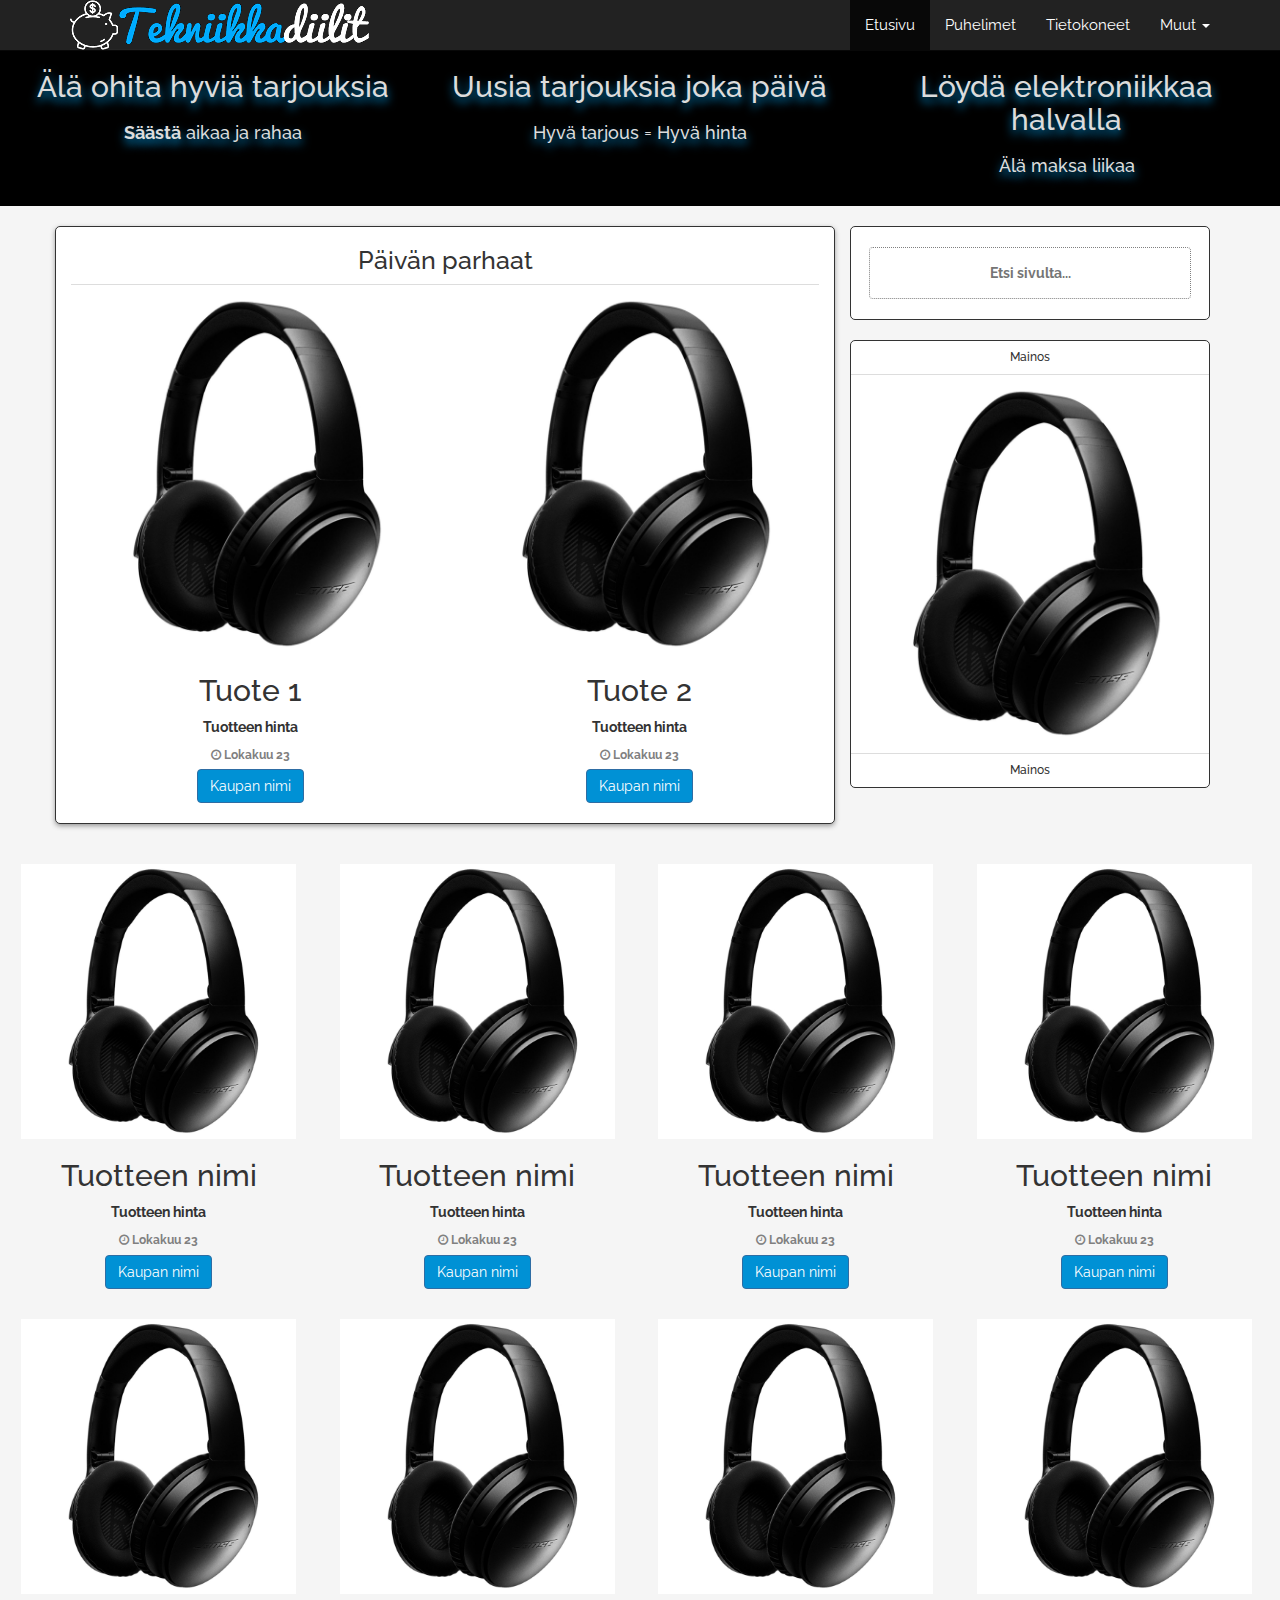
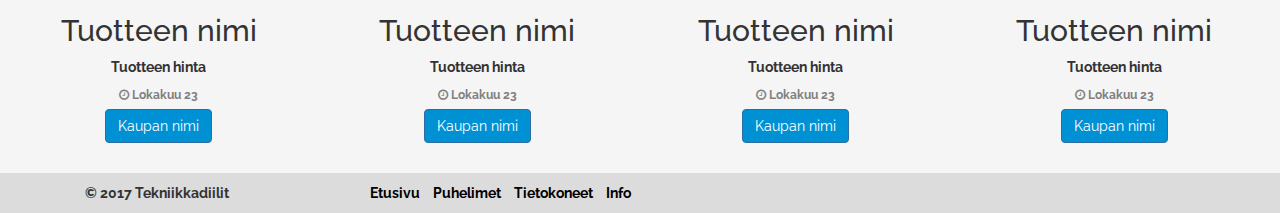
==== commit 5bd1a058: "Logo jne" ====
--- a/index.html
+++ b/index.html
@@ -9,9 +9,9 @@
 
     <meta name="description" content="">
     <meta name="author" content="">
-    <link rel="icon" href="">
-
-    <title>Tekniikkadiilit</title>
+    <link rel="icon" href="assets/img/favicon.ico">
+
+    <title>TekniikkaDiilit</title>
 
     <!-- Bootstrap css -->
     <link href="assets/css/bootstrap.min.css" rel="stylesheet">
@@ -23,7 +23,7 @@
     <link href="assets/fonts/font-awesome/css/font-awesome.min.css" rel="stylesheet">
 
     <!-- Google Font -->
-    <link href="https://fonts.googleapis.com/css?family=Lato:400,700,900" rel="stylesheet"> 
+    <link href="https://fonts.googleapis.com/css?family=Raleway:400,700" rel="stylesheet"> 
 
     <!-- HTML5 shim and Respond.js for IE8 support of HTML5 elements and media queries -->
     <!-- WARNING: Respond.js doesn't work if you view the page via file:// -->
@@ -49,7 +49,7 @@
               <span class="icon-bar"></span>
               <span class="icon-bar"></span>
             </button>
-            <a class="navbar-brand">Tekniikkadiilit</a>
+            <a class="navbar-brand"><img src="assets/img/logo.png"></a>
           </div>
           <div id="navbar" class="navbar-collapse collapse">
             <ul class="nav navbar-nav navbar-right">
@@ -76,18 +76,18 @@
 
       <div class="row" id="alkuosa">
         <div class="col-md-4 col-sm-4">
-          <h1>Etsitkö elektroniikkaa halvalla?</h1> 
-          <h3>Me etsimme hyviä tarjouksia parhaaseen hintaan </h3>
+          <h1>Älä ohita hyviä tarjouksia</h1> 
+          <h3><strong>Säästä</strong> aikaa ja rahaa </h3>
         </div>
 
         <div class="col-md-4 col-sm-4">
-          <h1>Ehkäpä uusi puhelin tai kannettava tietokone?</h1>
-          <h3> Keräämme ne Tekniikkadiileihin sinun puolestasi</h3>
+          <h1>Uusia tarjouksia joka päivä</h1>
+          <h3>Hyvä tarjous = Hyvä hinta</h3>
         </div>
 
         <div class="col-md-4 col-sm-4">
-        <h1>Älä ohita näitä hyviä tarjouksia</h1> 
-        <h3><span>Säästä</span> aikaa ja rahaa.</h3>
+        <h1>Löydä elektroniikkaa halvalla</h1> 
+        <h3>Älä maksa liikaa</h3>
       </div>
       </div><!-- row -->
     </div><!-- container-fluid -->
--- a/assets/css/custom.css
+++ b/assets/css/custom.css
@@ -8,18 +8,13 @@
 body {
 	padding-top: 50px;
 	background-color: whitesmoke;
-	font-family: 'Lato:', sans-serif;
+	font-family: 'proxima-nova', 'Raleway', Helvetica, sans-serif;
 	font-weight: 700;
 }
 
-.navbar-inverse .navbar-brand {
-	font-weight: 900;
-	font-size: 25px;
-	color: white;
-}
-
 .navbar-inverse {
-	font-size: 20px;
+	font-size: 15px;
+	font-weight: 400;
 }
 
 .navbar-inverse .navbar-nav > li > a {
@@ -30,6 +25,10 @@
 	background-color: black;
 	color: white;
 	padding-bottom: 20px;
+}
+
+.navbar-brand img {
+	margin-top: -15px;
 }
 
 h1 {
@@ -69,7 +68,6 @@
 	border-radius: 5px;
 	-webkit-border-radius: 5px;
 	-moz-border-radius: 5px;
-	box-shadow: 0px 2px 5px #999;
 }
 
 .widget p {
@@ -95,10 +93,11 @@
 input[type="text"] {
 	color: gray;
 	position: relative;
-	border-radius: 5px;
-	box-shadow: 0px 2px 5px #999;
+	border-radius: 4px;
+	-webkit-border-radius: 4px;
+	-moz-border-radius: 4px;
 	position: relative;
-	border: 1px solid;
+	border: 1px dotted;
 	text-align: center;
 	width: 90%;
 }
@@ -113,7 +112,7 @@
 }
 
 #alkuosa h1, h3 {
-	text-shadow: 0px 5px 10px #0027ff;
+	text-shadow: 0px 5px 10px #0091d5;
 	color: gainsboro;
 }
 
@@ -186,6 +185,7 @@
 
 	.tarjous {
 		width: 100%;
+		margin: 0 0 0 0;
 	}
 
 }
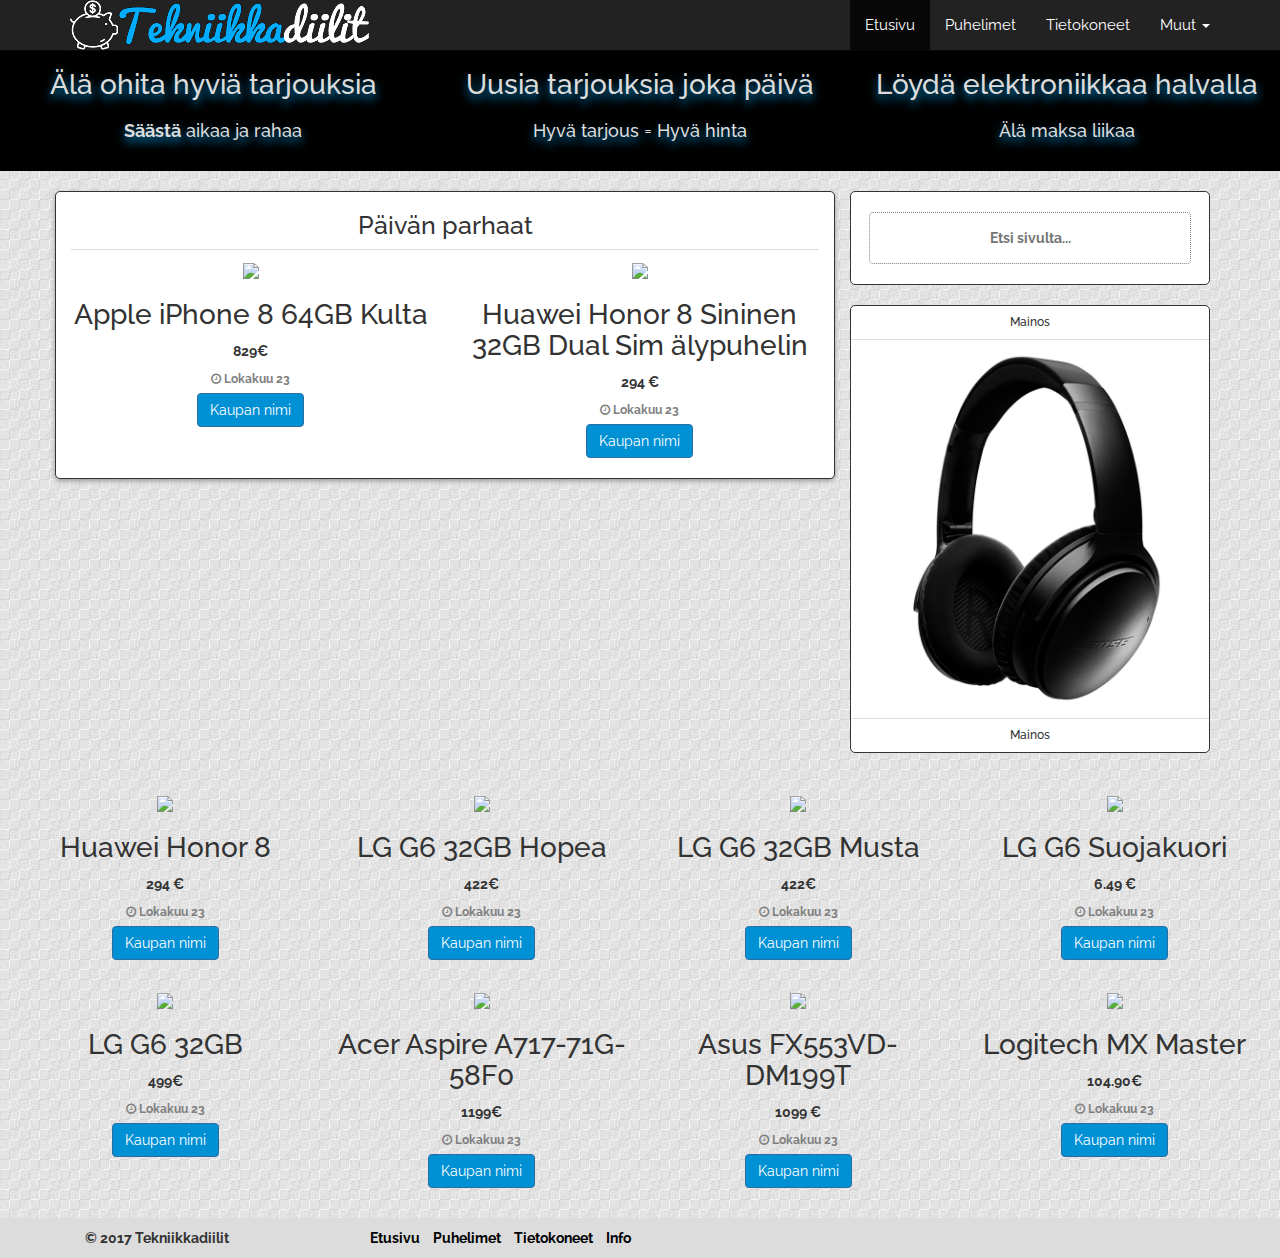
==== commit 8f5925c0: "Tausta lisätty ja rivit kunnossa" ====
--- a/index.html
+++ b/index.html
@@ -49,7 +49,7 @@
               <span class="icon-bar"></span>
               <span class="icon-bar"></span>
             </button>
-            <a class="navbar-brand"><img src="assets/img/logo.png"></a>
+            <div class="navbar-brand"><img src="assets/img/logo.png"></div>
           </div>
           <div id="navbar" class="navbar-collapse collapse">
             <ul class="nav navbar-nav navbar-right">
@@ -100,9 +100,9 @@
           <h2>Päivän parhaat</h2>
           <div class="row">
             <div class="col-md-6 col-sm-12">
-              <img src="assets/img/boseqc35.jpg">
-              <h1>Tuote 1</h1>
-              <p>Tuotteen hinta</p>
+              <img src="https://dizw242ufxqut.cloudfront.net/images/product/cellphones/cellphonesdefault/image3/iphone_8_64gb_gold-41489270-1.jpg">
+              <h1>Apple iPhone 8 64GB Kulta</h1>
+              <p>829€</p>
               <div class="post-details">
                 <i class="fa fa-clock-o"></i> <time>Lokakuu 23</time>
               </div><!-- post-details -->
@@ -111,9 +111,9 @@
             </div><!-- col-md-6 col-sm-6 -->
             
             <div class="col-md-6 col-sm-12">
-              <img src="assets/img/boseqc35.jpg">
-              <h1>Tuote 2</h1>
-              <p>Tuotteen hinta</p>
+              <img src="https://dizw242ufxqut.cloudfront.net/images/product/homeelectronicsdocument/electronics/image2/huawei_honor_8_standard_blue_dual_sim_432gb-38695824-11.jpg">
+              <h1>Huawei Honor 8 Sininen 32GB Dual Sim älypuhelin</h1>
+              <p>294 €</p>
               <div class="post-details">
                 <i class="fa fa-clock-o"></i> <time>Lokakuu 23</time>
               </div><!-- post-details -->
@@ -153,110 +153,109 @@
 
       <div class="row" id="primary">
 
-        <div id="content" class="col-md-12 col-sm-12">
-
-          <div class="tarjous-row cleafix">
-
-            <div class="tarjous">
-
-              <img src="assets/img/boseqc35.jpg">
-              <h1>Tuotteen nimi</h1>
-              <p>Tuotteen hinta</p>
-              <div class="post-details">
-                <i class="fa fa-clock-o"></i> <time>Lokakuu 23</time>
-              </div><!-- post-details -->
-              <p><a class="btn btn-primary" role="button" href="http://www.google.fi" target="_blank">Kaupan nimi</a></p>
-
-            </div>
-
-            <div class="tarjous">
-
-              <img src="assets/img/boseqc35.jpg">
-              <h1>Tuotteen nimi</h1>
-              <p>Tuotteen hinta</p>
-              <div class="post-details">
-                <i class="fa fa-clock-o"></i> <time>Lokakuu 23</time>
-              </div><!-- post-details -->
-              <p><a class="btn btn-primary" role="button" href="http://www.google.fi" target="_blank">Kaupan nimi</a></p>
-
-            </div>
-
-            <div class="tarjous">
-
-              <img src="assets/img/boseqc35.jpg">
-              <h1>Tuotteen nimi</h1>
-              <p>Tuotteen hinta</p>
-              <div class="post-details">
-                <i class="fa fa-clock-o"></i> <time>Lokakuu 23</time>
-              </div><!-- post-details -->
-              <p><a class="btn btn-primary" role="button" href="http://www.google.fi" target="_blank">Kaupan nimi</a></p>
-
-            </div>
-
-            <div class="tarjous">
-
-              <img src="assets/img/boseqc35.jpg">
-              <h1>Tuotteen nimi</h1>
-              <p>Tuotteen hinta</p>
-              <div class="post-details">
-                <i class="fa fa-clock-o"></i> <time>Lokakuu 23</time>
-              </div><!-- post-details -->
-              <p><a class="btn btn-primary" role="button" href="http://www.google.fi" target="_blank">Kaupan nimi</a></p>
-
-            </div>
-
-            <div class="tarjous">
-
-              <img src="assets/img/boseqc35.jpg">
-              <h1>Tuotteen nimi</h1>
-              <p>Tuotteen hinta</p>
-              <div class="post-details">
-                <i class="fa fa-clock-o"></i> <time>Lokakuu 23</time>
-              </div><!-- post-details -->
-              <p><a class="btn btn-primary" role="button" href="http://www.google.fi" target="_blank">Kaupan nimi</a></p>
-
-            </div>
-
-            <div class="tarjous">
-
-              <img src="assets/img/boseqc35.jpg">
-              <h1>Tuotteen nimi</h1>
-              <p>Tuotteen hinta</p>
-              <div class="post-details">
-                <i class="fa fa-clock-o"></i> <time>Lokakuu 23</time>
-              </div><!-- post-details -->
-              <p><a class="btn btn-primary" role="button" href="http://www.google.fi" target="_blank">Kaupan nimi</a></p>
-
-            </div>
-
-            <div class="tarjous">
-
-              <img src="assets/img/boseqc35.jpg">
-              <h1>Tuotteen nimi</h1>
-              <p>Tuotteen hinta</p>
-              <div class="post-details">
-                <i class="fa fa-clock-o"></i> <time>Lokakuu 23</time>
-              </div><!-- post-details -->
-              <p><a class="btn btn-primary" role="button" href="http://www.google.fi" target="_blank">Kaupan nimi</a></p>
-
-            </div>
-
-            <div class="tarjous">
-
-              <img src="assets/img/boseqc35.jpg">
-              <h1>Tuotteen nimi</h1>
-              <p>Tuotteen hinta</p>
-              <div class="post-details">
-                <i class="fa fa-clock-o"></i> <time>Lokakuu 23</time>
-              </div><!-- post-details -->
-              <p><a class="btn btn-primary" role="button" href="http://www.google.fi" target="_blank">Kaupan nimi</a></p>
-
-            </div>
-
+        <div class="col-sm-12">
+
+          <div class="tarjous-row">
+
+            <div class="tarjous">
+
+              <img src="https://dizw242ufxqut.cloudfront.net/images/product/homeelectronicsdocument/electronics/image4/huawei_honor_8_black_32gb_dual_sim-38695823-9.jpg">
+              <h1>Huawei Honor 8 </h1>
+              <p>294 €</p>
+              <div class="post-details">
+                <i class="fa fa-clock-o"></i> <time>Lokakuu 23</time>
+              </div><!-- post-details -->
+              <p><a class="btn btn-primary" role="button" href="http://www.google.fi" target="_blank">Kaupan nimi</a></p>
+
+            </div>
+
+            <div class="tarjous">
+
+              <img src="https://dizw242ufxqut.cloudfront.net/images/product/cellphones/cellphonesdefault/image2/lg_g6_32gb_silver-40224288-1.jpg">
+              <h1>LG G6 32GB Hopea</h1>
+              <p>422€</p>
+              <div class="post-details">
+                <i class="fa fa-clock-o"></i> <time>Lokakuu 23</time>
+              </div><!-- post-details -->
+              <p><a class="btn btn-primary" role="button" href="http://www.google.fi" target="_blank">Kaupan nimi</a></p>
+
+            </div>
+
+            <div class="tarjous">
+
+              <img src="https://dizw242ufxqut.cloudfront.net/images/product/cellphones/cellphonesdefault/image2/lg_g6_32gb_black-40224285-1.jpg">
+              <h1>LG G6 32GB Musta</h1>
+              <p>422€</p>
+              <div class="post-details">
+                <i class="fa fa-clock-o"></i> <time>Lokakuu 23</time>
+              </div><!-- post-details -->
+              <p><a class="btn btn-primary" role="button" href="http://www.google.fi" target="_blank">Kaupan nimi</a></p>
+
+            </div>
+
+            <div class="tarjous">
+
+              <img src="https://dizw242ufxqut.cloudfront.net/images/product/documentproduct/documentproduct/image699/ultratunn_mjuk_skal_lg_g6_genomskinligt-40110714-30429983-org.jpg">
+              <h1>LG G6 Suojakuori </h1>
+              <p>6.49 €</p>
+              <div class="post-details">
+                <i class="fa fa-clock-o"></i> <time>Lokakuu 23</time>
+              </div><!-- post-details -->
+              <p><a class="btn btn-primary" role="button" href="http://www.google.fi" target="_blank">Kaupan nimi</a></p>
+
+            </div>
+
+            <div class="tarjous">
+
+              <img src="https://dizw242ufxqut.cloudfront.net/images/product/cellphones/cellphonesdefault/image3/lg_g6_32gb_white-40224287-1.jpg">
+              <h1>LG G6 32GB</h1>
+              <p>499€</p>
+              <div class="post-details">
+                <i class="fa fa-clock-o"></i> <time>Lokakuu 23</time>
+              </div><!-- post-details -->
+              <p><a class="btn btn-primary" role="button" href="http://www.google.fi" target="_blank">Kaupan nimi</a></p>
+
+            </div>
+
+            <div class="tarjous">
+
+              <img src="https://dizw242ufxqut.cloudfront.net/images/product/laptops/laptopsdefault/image1/aspire_a717-71g-58f0-40571076-1.jpg">
+              <h1>Acer Aspire A717-71G-58F0</h1>
+              <p>1199€</p>
+              <div class="post-details">
+                <i class="fa fa-clock-o"></i> <time>Lokakuu 23</time>
+              </div><!-- post-details -->
+              <p><a class="btn btn-primary" role="button" href="http://www.google.fi" target="_blank">Kaupan nimi</a></p>
+
+            </div>
+
+            <div class="tarjous">
+
+              <img src="https://dizw242ufxqut.cloudfront.net/images/product/laptops/laptopsdefault/image5/fx553vd-dm199t-39466087-1.jpg">
+              <h1>Asus FX553VD-DM199T</h1>
+              <p>1099 €</p>
+              <div class="post-details">
+                <i class="fa fa-clock-o"></i> <time>Lokakuu 23</time>
+              </div><!-- post-details -->
+              <p><a class="btn btn-primary" role="button" href="http://www.google.fi" target="_blank">Kaupan nimi</a></p>
+
+            </div>
+
+            <div class="tarjous">
+
+              <img src="https://dizw242ufxqut.cloudfront.net/images/product/homeelectronicsdocument/electronics/image0/-34246370-1.jpg">
+              <h1>Logitech MX Master</h1>
+              <p>104.90€</p>
+              <div class="post-details">
+                <i class="fa fa-clock-o"></i> <time>Lokakuu 23</time>
+              </div><!-- post-details -->
+              <p><a class="btn btn-primary" role="button" href="http://www.google.fi" target="_blank">Kaupan nimi</a></p>
+
+            </div>
+            
           </div>
-          
-        </div>
-
+
+        </div>
         
       </div>
       
--- a/assets/css/custom.css
+++ b/assets/css/custom.css
@@ -7,7 +7,7 @@
 
 body {
 	padding-top: 50px;
-	background-color: whitesmoke;
+	background: url(../img/background.png);
 	font-family: 'proxima-nova', 'Raleway', Helvetica, sans-serif;
 	font-weight: 700;
 }
@@ -28,11 +28,12 @@
 }
 
 .navbar-brand img {
+	max-width: 100%;
 	margin-top: -15px;
 }
 
 h1 {
-	font-size: 30px;
+	font-size: 28px;
 }
 
 h2 {
@@ -107,10 +108,6 @@
 	margin-bottom: 20px;
 }
 
-#primary {
-	text-align: center;
-}
-
 #alkuosa h1, h3 {
 	text-shadow: 0px 5px 10px #0091d5;
 	color: gainsboro;
@@ -157,10 +154,18 @@
 
 /* Tarjoukset */
 
+.tarjous-row {
+    display: flex;
+    flex-wrap: wrap;
+    justify-content: space-between;
+    
+}
+
 .tarjous {
-	width: 22%;
+	text-align: center;
+	width: 24%;
+	margin-bottom: 20px;
 	float: left;
-	margin: 0px 3% 20px 6px;
 }
 
 .tarjous:nth-child(4n) {
@@ -168,8 +173,8 @@
 }
 
 
-
 img {
+	
 	max-width: 100%;
 }
 
@@ -185,17 +190,29 @@
 
 	.tarjous {
 		width: 100%;
-		margin: 0 0 0 0;
-	}
+	}
+
+
+	
 
 }
 
 @media screen and (max-width : 768px) {
 
-
-
-}
-
-@media screen and (max-width : 568px) {
-
-}
+	
+
+
+
+}
+
+@media screen and (max-width : 405px) {
+
+	.navbar-brand img {
+		margin-top: 0;
+	}
+
+	.navbar-brand {
+		width: 60%;
+	}
+
+}
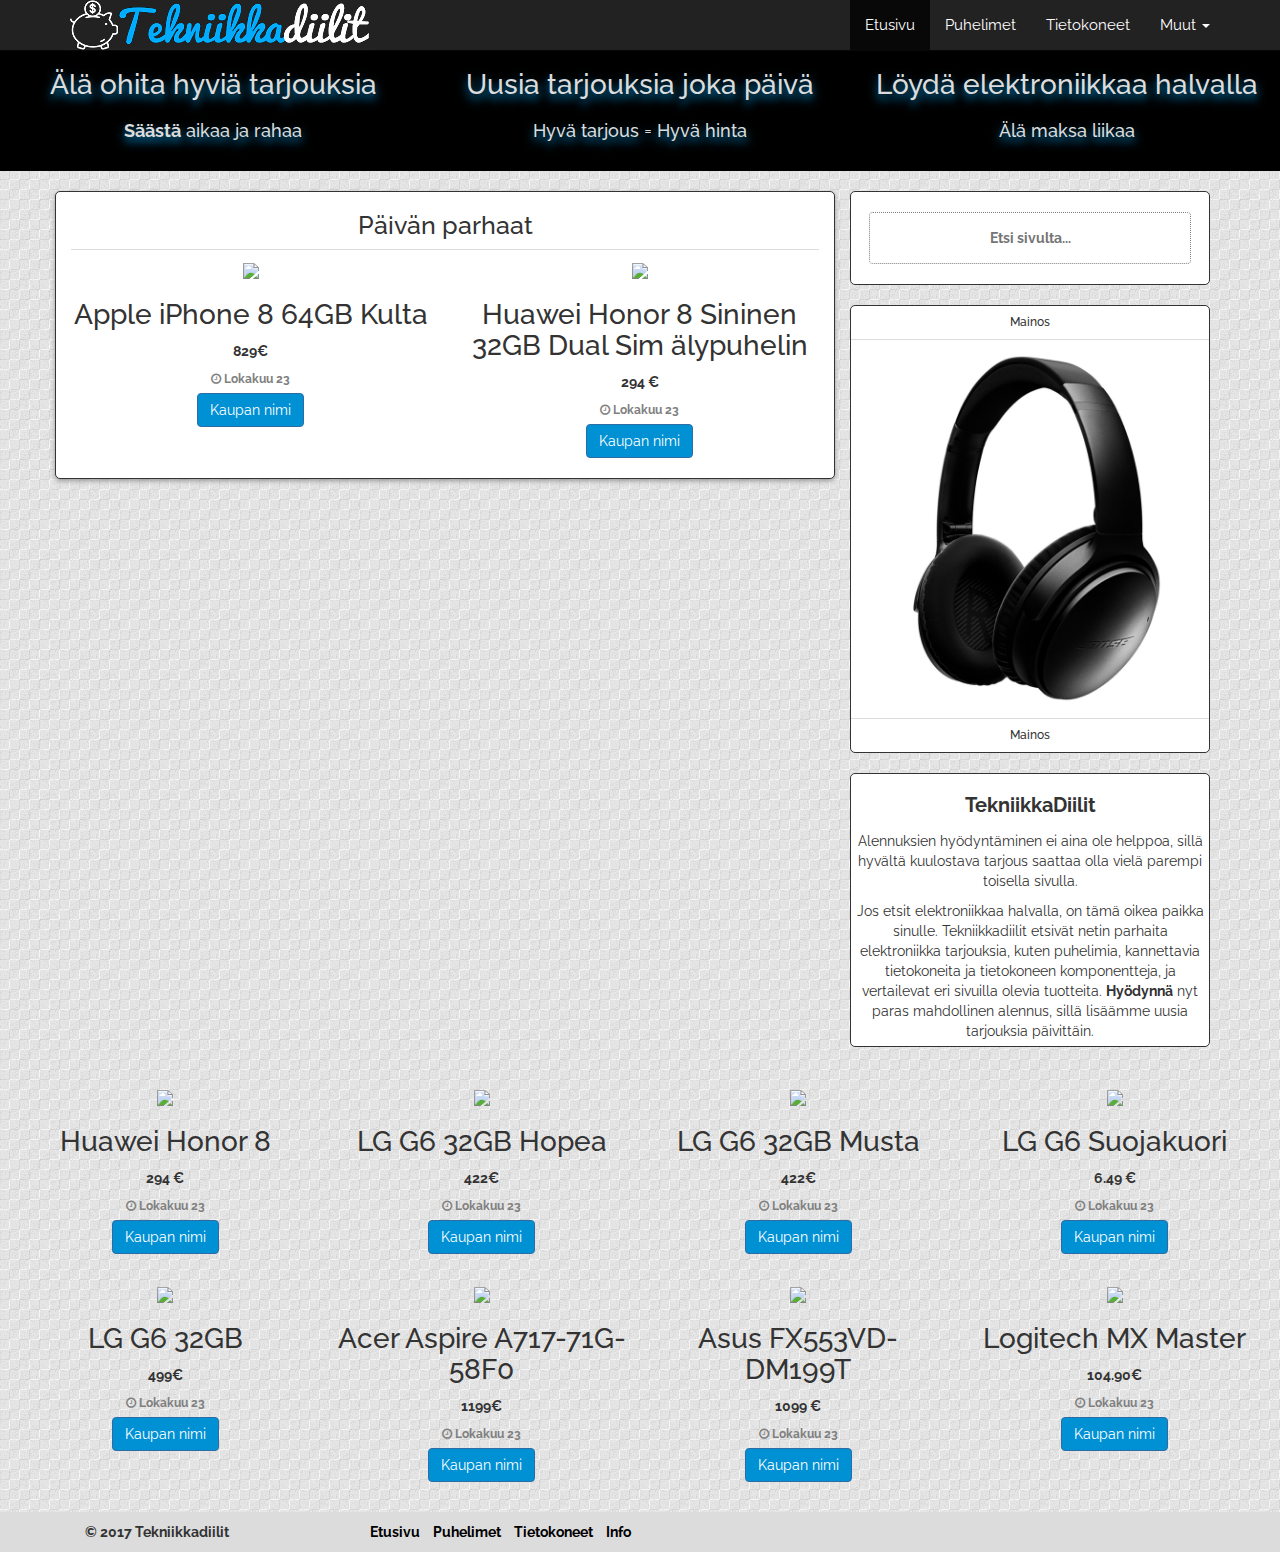
==== commit 1dc66bed: "Tekstiboxi lisätty mainoksen alle" ====
--- a/index.html
+++ b/index.html
@@ -142,6 +142,18 @@
             <h5>Mainos</h5>
           </div><!-- widget -->
 
+          <div class="widget">
+            <h1>TekniikkaDiilit</h1>
+            <p>
+              Alennuksien hyödyntäminen ei aina ole helppoa, sillä hyvältä kuulostava tarjous saattaa olla vielä parempi toisella sivulla.
+            </p>
+            <p>
+              Jos etsit elektroniikkaa halvalla, on tämä oikea paikka sinulle. Tekniikkadiilit etsivät netin parhaita elektroniikka tarjouksia, kuten puhelimia, kannettavia tietokoneita ja tietokoneen komponentteja, ja vertailevat eri sivuilla olevia tuotteita. <strong>Hyödynnä</strong> nyt paras mahdollinen alennus, sillä lisäämme uusia tarjouksia päivittäin.
+            </p>
+            
+ 
+          </div>
+
         </aside><!-- aside -->
       </div><!-- Row -->
 
--- a/assets/css/custom.css
+++ b/assets/css/custom.css
@@ -71,8 +71,15 @@
 	-moz-border-radius: 5px;
 }
 
+.widget h1 {
+	font-size: 20px;
+	font-weight: 700;
+}
+
 .widget p {
 	padding: 5px;
+	margin: 0;
+	font-weight: 400;
 }
 
 .widget h4 {
@@ -192,6 +199,14 @@
 		width: 100%;
 	}
 
+	#alkuosa {
+		margin-bottom: 0;
+	}
+
+	#ylaosa {
+		padding-bottom: 5px;
+	}
+
 
 	
 
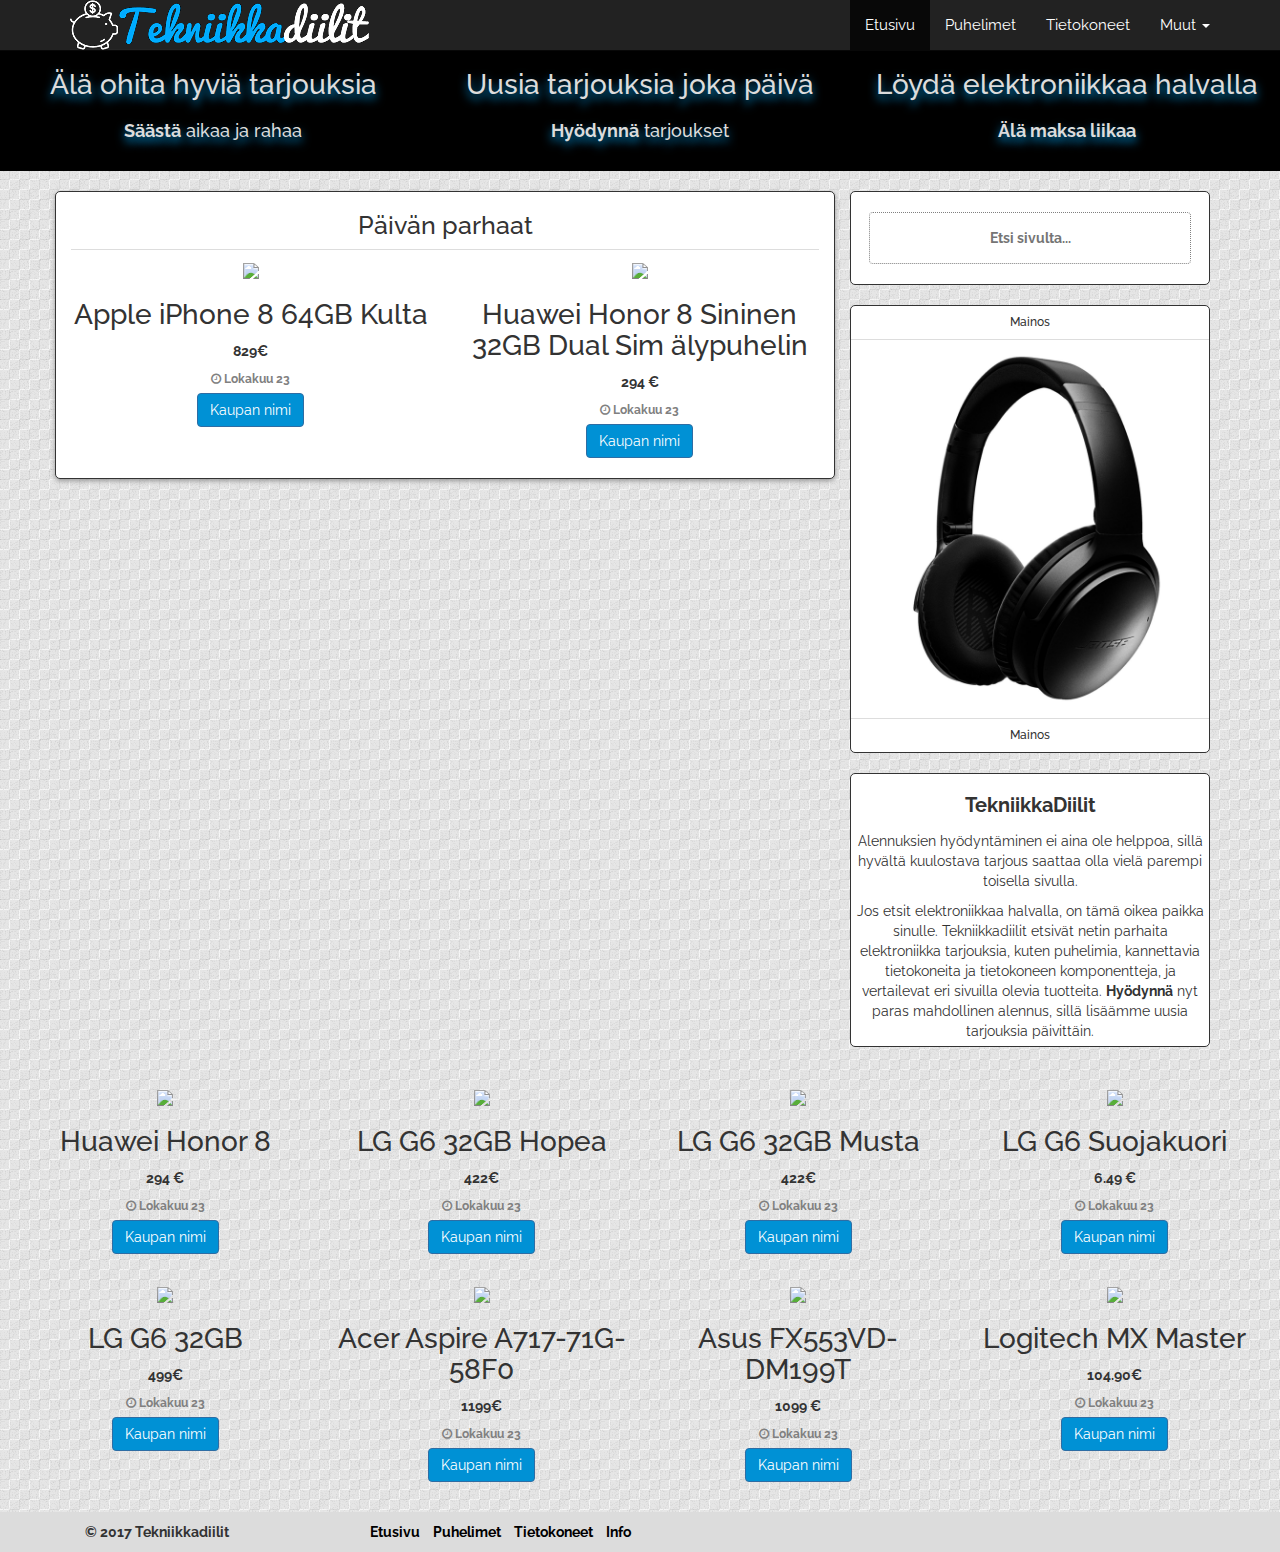
==== commit 9cd2e8b2: "Tekstiä muutettu" ====
--- a/index.html
+++ b/index.html
@@ -82,12 +82,12 @@
 
         <div class="col-md-4 col-sm-4">
           <h1>Uusia tarjouksia joka päivä</h1>
-          <h3>Hyvä tarjous = Hyvä hinta</h3>
+          <h3><strong>Hyödynnä</strong> tarjoukset</h3>
         </div>
 
         <div class="col-md-4 col-sm-4">
         <h1>Löydä elektroniikkaa halvalla</h1> 
-        <h3>Älä maksa liikaa</h3>
+        <h3><strong>Älä maksa liikaa</strong></h3>
       </div>
       </div><!-- row -->
     </div><!-- container-fluid -->
